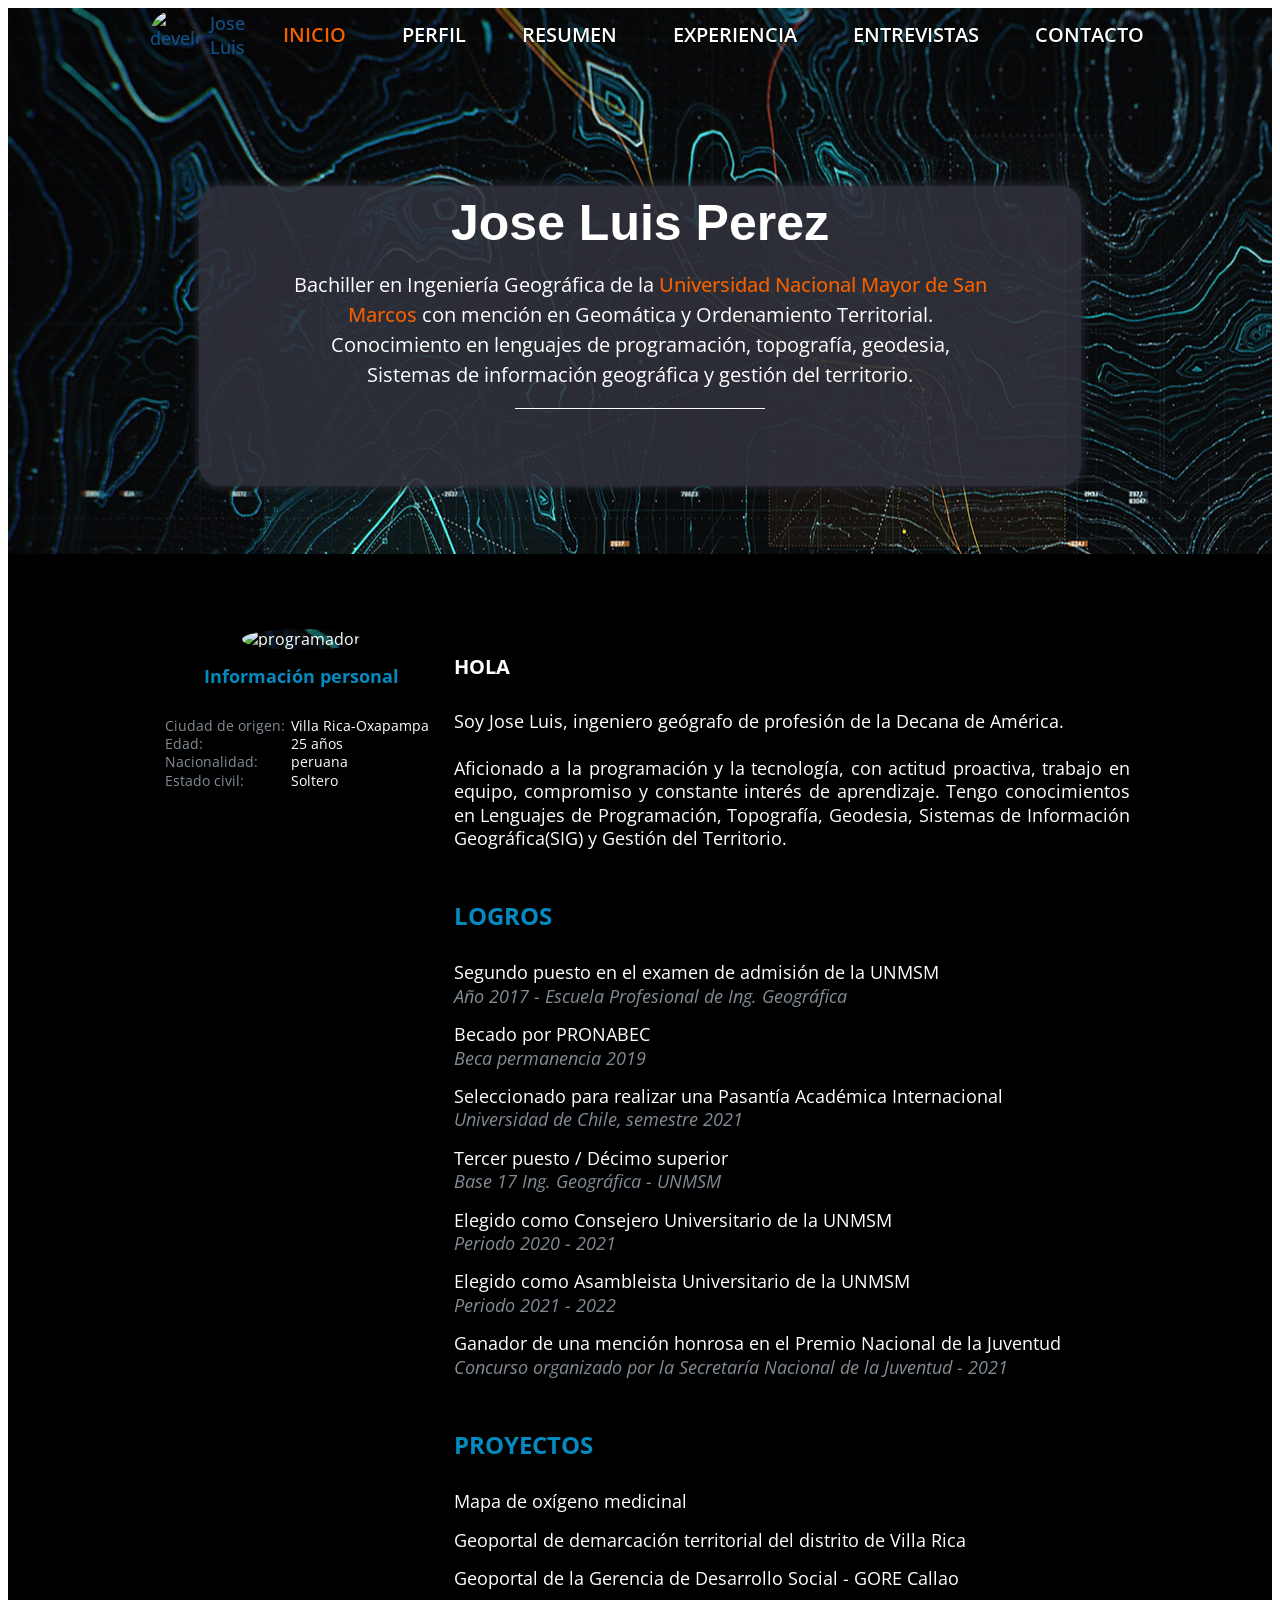
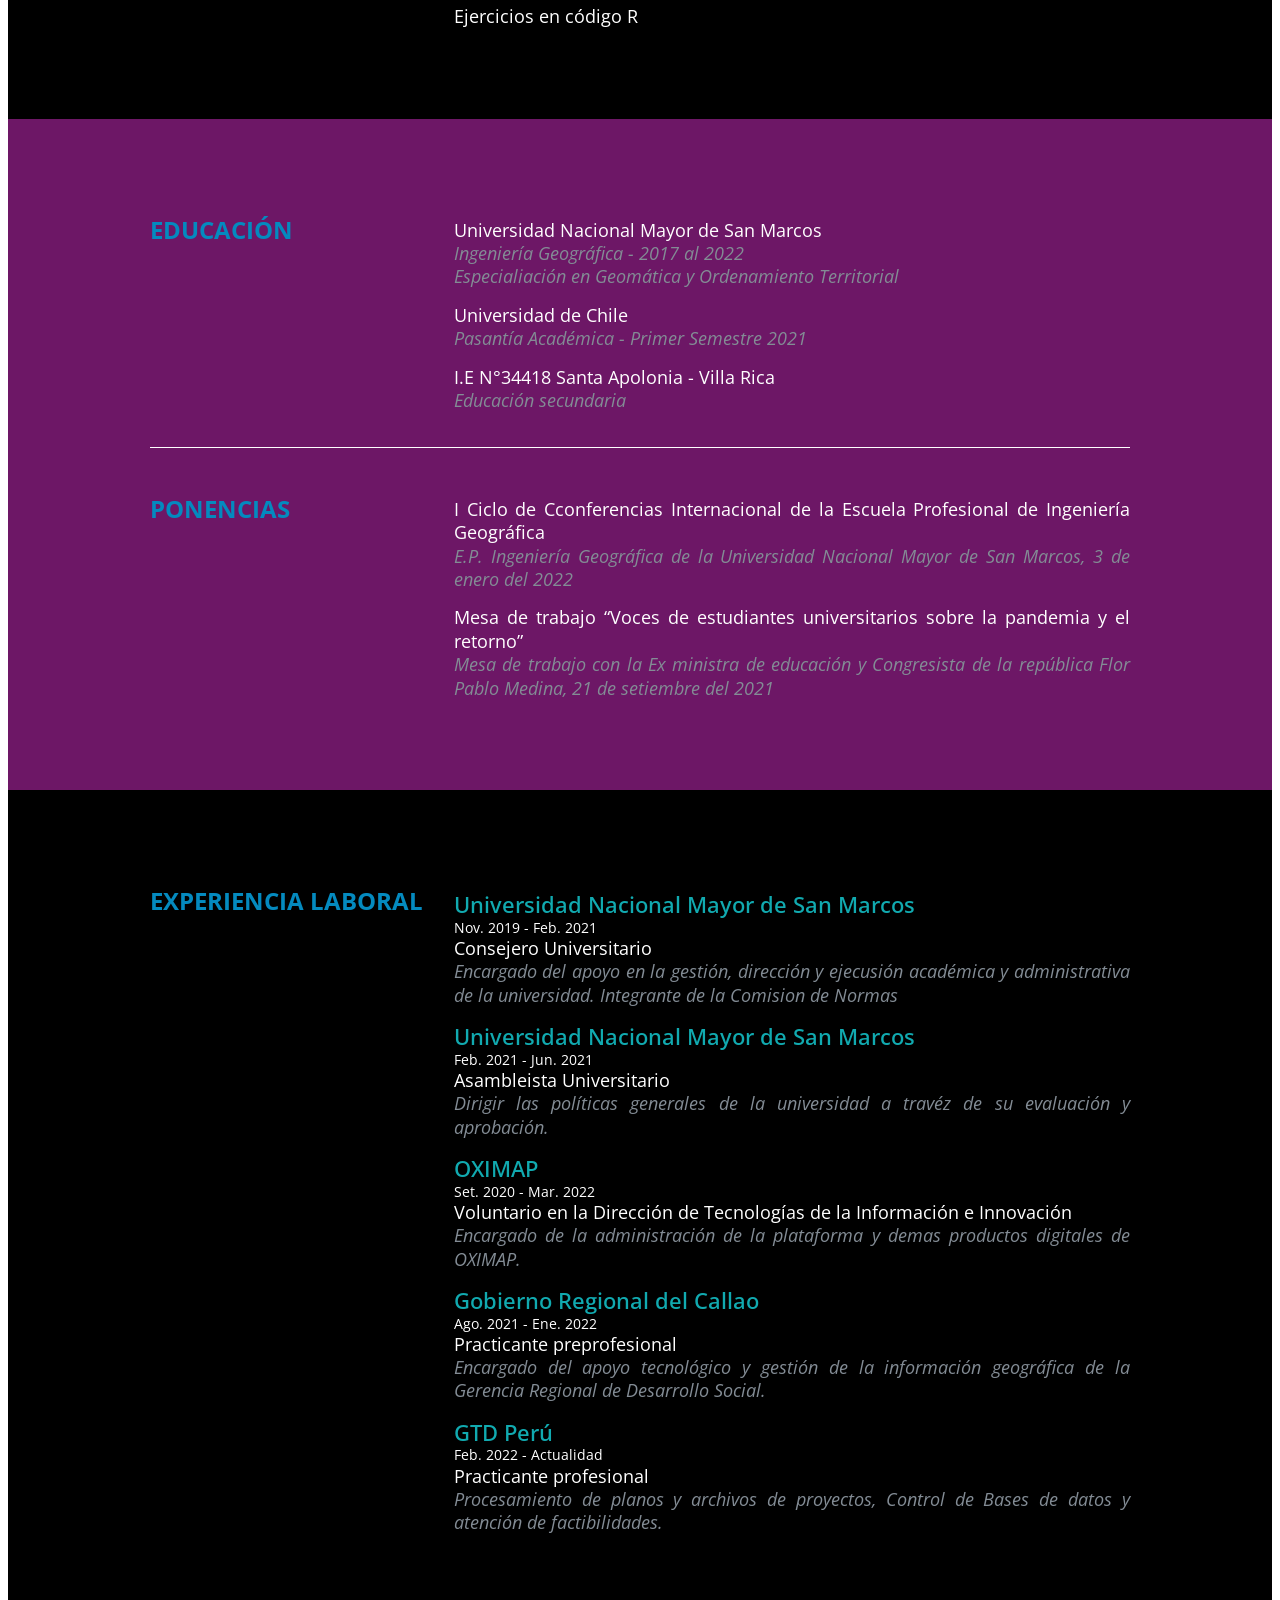
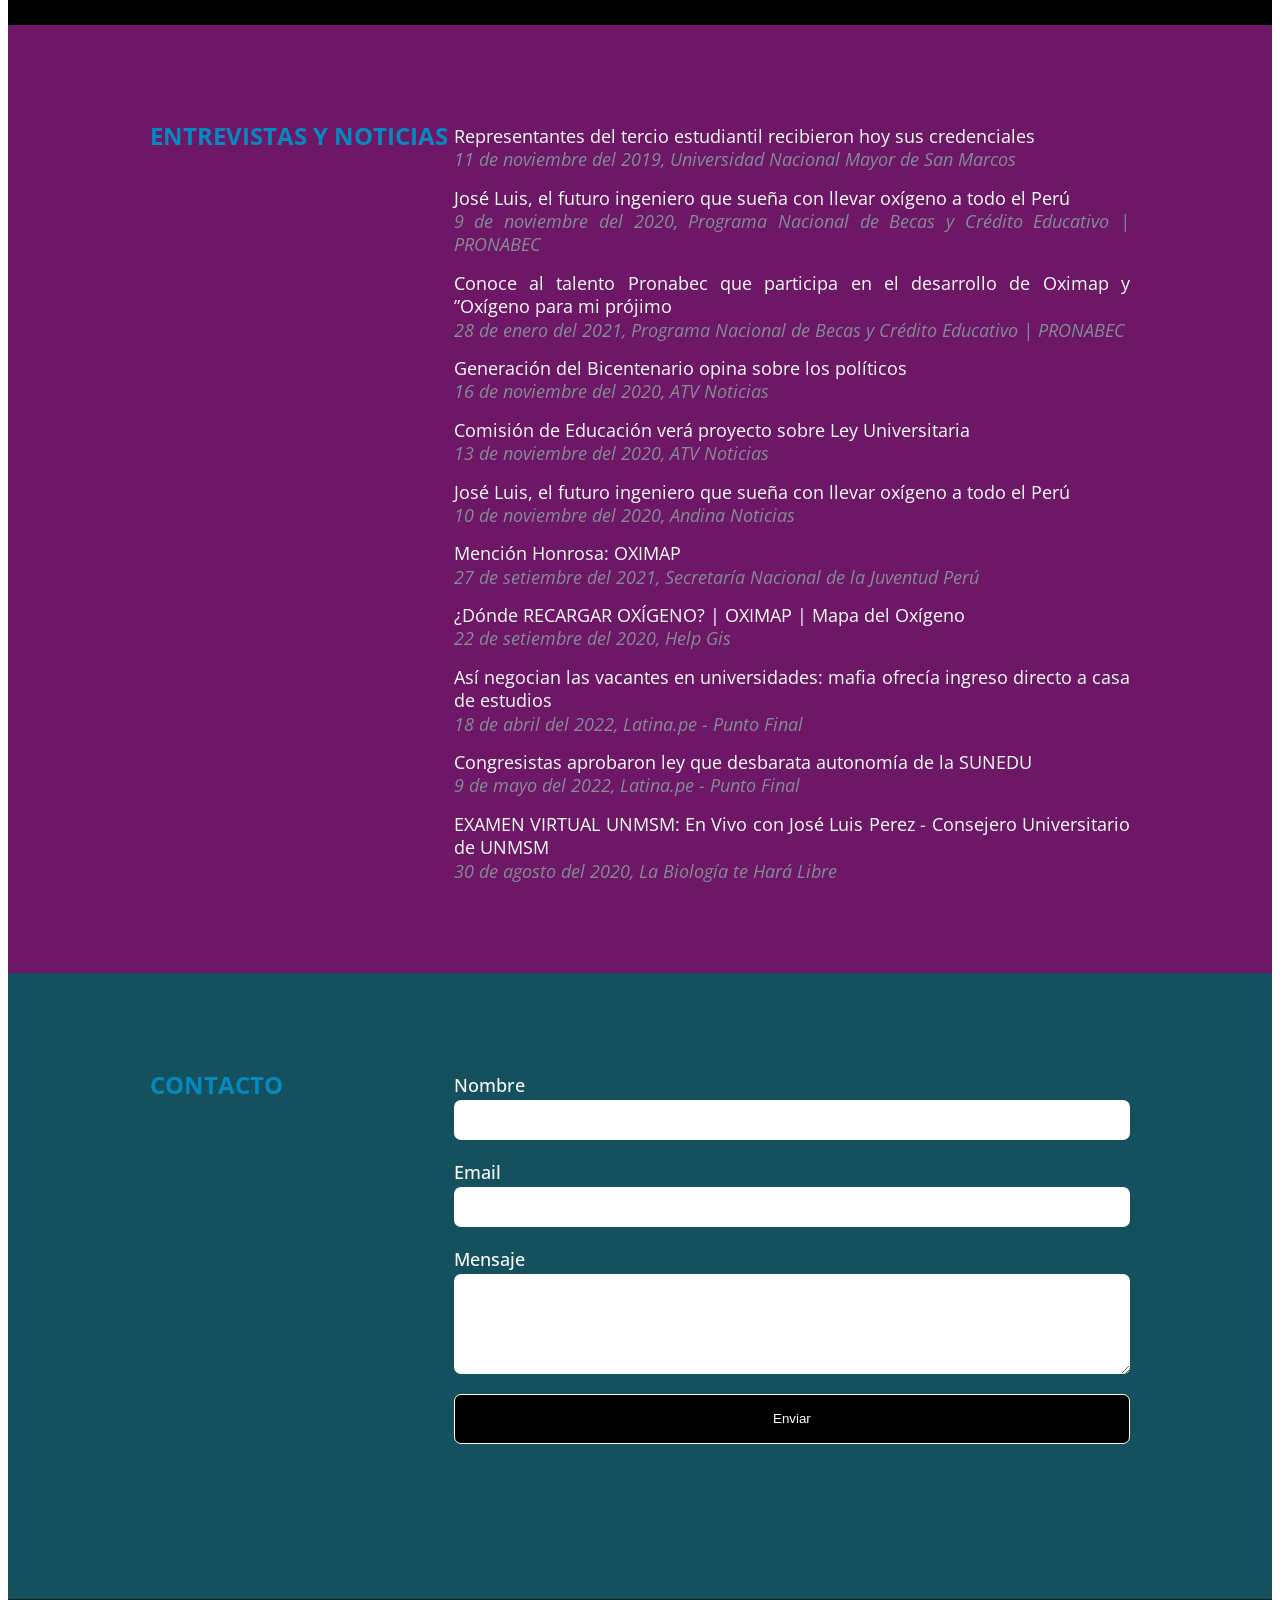
==== Index.html @ 19d686c1 "Primera versión, sin la sección de habilidades" ====
<!DOCTYPE html>
<html lang="es">

<head>
    <meta charset="UTF-8">
    <meta http-equiv="X-UA-Compatible" content="IE=edge">
    <meta name="viewport" content="width=device-width, initial-scale=1.0">
    <title>JPerez</title>
    <!-- Añadimos la fuente del texto desde https://fonts.google.com/ -->
    <link rel="preconnect" href="https://fonts.googleapis.com">
    <link rel="preconnect" href="https://fonts.gstatic.com" crossorigin>
    <link href="https://fonts.googleapis.com/css2?family=Open+Sans:wght@400;500;700&display=swap" rel="stylesheet">
    <!-- Añadimos la librería normalize, permite que el CSS se vea casi igual en todos los anvegadores -->
    <link rel="stylesheet" href="https://cdn.jsdelivr.net/npm/normalize.css@8.0.1/normalize.min.css">
    <link rel="stylesheet" href="STYLES/main.css">
    <link rel="stylesheet" href="STYLES/navbar.css">
    <link rel="stylesheet" href="STYLES/inicio.css">
    <link rel="stylesheet" href="STYLES/profile.css">
    <link rel="stylesheet" href="STYLES/contact.css">
    <link rel="stylesheet" href="STYLES/educacion.css">

    <script defer src="JS/app.js"></script>
    <script defer src="JS/iconos.js"></script>
</head>

<body>
    <header class="topheader">
        <nav class="topnav">
            <a href="#" class="logo">
                <img height="50" width="50p" src="IMAGENES/perfil.png" alt="developer">
                <div>
                    Jose Luis <br>
                </div>
            </a>
            <button class="open-menu" aria-label="Abrir menu">
                <img src="IMAGENES/hamburger-icon.svg" alt="abrir menu">
            </button>
            <ul class="menu">
                <button class="close-menu" aria-label="cerrar menu">
                    <img src="IMAGENES/close-icon.svg" alt="cerrar menu">
                </button>
                <li><a href="#profile" class="selected">Inicio</a></li>
                <li><a href="#inicio">Perfil</a></li>
                <li><a href="#education">Resumen</a></li>
                <li><a href="#experience">Experiencia</a></li>
                <li><a href="#news">Entrevistas</a></li>
                <li><a href="#contact">Contacto</a></li>
            </ul>
        </nav>
    </header>

    <div class="profile" id="profile">
        <section class="profile-contenido" id="profile">
            <div class="profile-banner">
                <h1>Jose Luis Perez</h1>
                <div class="banner-detail">
                    <p>Bachiller en Ingeniería Geográfica de la
                        <a class="profile-link" href="https://www.unmsm.edu.pe/">
                            Universidad Nacional Mayor de San Marcos</a>
                        con mención en Geomática y Ordenamiento
                        Territorial. Conocimiento en lenguajes de
                        programación, topografía,
                        geodesia, Sistemas de información
                        geográfica y gestión del territorio.
                    </p>
                </div>
                <div class="banner-line"></div>
                <div class="banner-redes">
                    <i class="fa-brands fa-github"></i>
                    <i class="fa-brands fa-linkedin"></i>
                    <i class="fa-solid fa-envelope"></i>
                </div>
            </div>
            <div class="profile-flecha">
                <li><a href="#inicio"><i class="fa-solid fa-circle-chevron-down"></i></a></li>
            </div>
        </section>
    </div>

    <div class="inicio contenedor">
        <section class="inicio-contenido contenedor-section" id="inicio">
            <div class="inicio-imagen">
                <img src="IMAGENES/perfil.png" alt="programador" class="foto">
                <h2>Información personal</h2>
                <div class="personal-information">
                    <div class="input">
                        <p>
                            Ciudad de origen:<br />
                            Edad:<br />
                            Nacionalidad:<br />
                            Estado civil:<br />
                        </p>
                    </div>
                    <div class="answers">
                        <p>
                            Villa Rica-Oxapampa<br />
                            25 años<br />
                            peruana<br />
                            Soltero<br />
                        </p>
                    </div>
                </div>
            </div>

            <div class="about contenedor-contenido">
                <div class="about-introduccion">
                    <h2 class="hola">Hola</h2>
                    <p>
                        Soy Jose Luis, ingeniero geógrafo de profesión de la Decana de América.<br /><br />
                        Aficionado a la programación y la tecnología, con actitud proactiva, trabajo en equipo,
                        compromiso y
                        constante
                        interés de aprendizaje. Tengo conocimientos en Lenguajes de Programación, Topografía,
                        Geodesia, Sistemas de Información Geográfica(SIG) y Gestión del Territorio.
                    </p>
                </div>
                <div class="about-logros">
                    <h2>Logros</h2>
                    <li><a href="">Segundo puesto en el examen de admisión de la UNMSM</a><br />Año 2017 - Escuela
                        Profesional de
                        Ing. Geográfica</li>
                    <li><a href="">Becado por PRONABEC</a><br />Beca permanencia 2019</li>
                    <li><a href="">Seleccionado para realizar una Pasantía Académica Internacional</a><br />Universidad
                        de Chile,
                        semestre 2021</li>
                    <li><a href="">Tercer puesto / Décimo superior</a><br />Base 17 Ing. Geográfica - UNMSM</li>
                    <li><a href="">Elegido como Consejero Universitario de la UNMSM</a><br />Periodo 2020 - 2021</li>
                    <li><a href="">Elegido como Asambleista Universitario de la UNMSM</a><br />Periodo 2021 - 2022</li>
                    <li><a href="">Ganador de una mención honrosa en el Premio Nacional de la Juventud</a><br />Concurso
                        organizado
                        por la Secretaría Nacional de la Juventud - 2021</li>
                </div>
                <div class="about-proyectos">
                    <h2>Proyectos</h2>
                    <li><a href="">Mapa de oxígeno medicinal</a></li>
                    <li><a href="">Geoportal de demarcación territorial del distrito de Villa Rica</a></li>
                    <li><a href="">Geoportal de la Gerencia de Desarrollo Social - GORE Callao</a></li>
                    <li><a href="">Ejercicios en código R</a></li>
                </div>
            </div>
        </section>
    </div>

    <div class="education contenedor" id="education">
        <div class="resumen">
            <section class="primera-parte education-section contenedor-section" id="education">
                <div class="education-title sub-titulo">
                    <h2>Educación</h2>
                </div>
                <div class="education-contenido contenedor-contenido">
                    <li><a href="">Universidad Nacional Mayor de San Marcos</a><br />
                        Ingeniería Geográfica - 2017 al 2022<br />
                        Especialiación en Geomática y Ordenamiento Territorial
                    </li>
                    <li><a href="">Universidad de Chile</a><br />
                        Pasantía Académica - Primer Semestre 2021
                    </li>
                    <li><a href="">I.E N°34418 Santa Apolonia - Villa Rica</a><br />
                        Educación secundaria
                    </li>
                </div>
            </section>
            <div class="education-line"></div>
            <section class="contenedor-section" id="education">
                <div class="sub-titulo">
                    <h2>Ponencias</h2>
                </div>
                <div class="contenedor-contenido">
                    <li><a href="">I Ciclo de Cconferencias Internacional de la Escuela Profesional de Ingeniería
                            Geográfica</a><br />
                        E.P. Ingeniería Geográfica de la Universidad Nacional Mayor de San Marcos, 3 de enero del 2022
                    </li>
                    <li><a href="https://www.facebook.com/FlorPabloMedina/videos/635062764181989">Mesa de trabajo “Voces
                            de
                            estudiantes universitarios sobre la pandemia y el retorno”</a><br />
                        Mesa de trabajo con la Ex ministra de educación y Congresista de la república Flor Pablo Medina,
                        21
                        de setiembre del 2021
                    </li>
                </div>
            </section>
        </div>
    </div>


    <div class="experiencia contenedor" id="experience">
        <section class="contenedor-section" id="experience">
            <div class="sub-titulo">
                <h2>Experiencia Laboral</h2>
            </div>
            <div class="contenedor-contenido">
                <li><a href="">Universidad Nacional Mayor de San Marcos</a><br />
                    <div class="calendar ">
                        <i class="fa-solid fa-calendar-days"></i>
                        Nov. 2019 - Feb. 2021
                    </div>
                    <div class="labor">
                        Consejero Universitario
                    </div>
                    Encargado del apoyo en la gestión, dirección y ejecusión académica y administrativa de la
                    universidad. Integrante de la Comision de Normas
                </li>
                <li><a href="">Universidad Nacional Mayor de San Marcos</a><br />
                    <div class="calendar">
                        <i class="fa-solid fa-calendar-days"></i>
                        Feb. 2021 - Jun. 2021
                    </div>
                    <div class="labor">
                        Asambleista Universitario
                    </div>
                    Dirigir las políticas generales de la universidad a travéz de su evaluación y aprobación.
                </li>
                <li><a href="">OXIMAP</a><br />
                    <div class="calendar">
                        <i class="fa-solid fa-calendar-days"></i>
                        Set. 2020 - Mar. 2022
                    </div>
                    <div class="labor">
                        Voluntario en la Dirección de Tecnologías de la Información e Innovación
                    </div>
                    Encargado de la administración de la plataforma y demas productos digitales de OXIMAP.
                </li>
                <li><a href="">Gobierno Regional del Callao</a><br />
                    <div class="calendar">
                        <i class="fa-solid fa-calendar-days"></i>
                        Ago. 2021 - Ene. 2022
                    </div>
                    <div class="labor">
                        Practicante preprofesional
                    </div>
                    Encargado del apoyo tecnológico y gestión de la información geográfica de la Gerencia
                    Regional de Desarrollo Social.
                </li>
                <li><a href="">GTD Perú</a><br />
                    <div class="calendar">
                        <i class="fa-solid fa-calendar-days"></i>
                        Feb. 2022 - Actualidad
                    </div>
                    <div class="labor">
                        Practicante profesional
                    </div>
                    Procesamiento de planos y archivos de proyectos, Control de Bases de datos y atención de
                    factibilidades.
                </li>
            </div>
        </section>
    </div>

    <div class="education contenedor" id="news">
        <section class="contenedor-section" id="news">
            <div class="sub-titulo">
                <h2>Entrevistas y Noticias</h2>
            </div>
            <div class="contenedor-contenido">
                <li><a href="https://www.facebook.com/1551UNMSM/photos/pcb.3152769778127585/3152750764796153/">
                        Representantes del tercio estudiantil recibieron hoy sus credenciales
                    </a><br />
                    11 de noviembre del 2019, Universidad Nacional Mayor de San Marcos
                </li>
                <li><a
                        href="https://www.pronabec.gob.pe/noticias/jose-luis-el-futuro-ingeniero-que-suena-con-llevar-oxigeno-a-todo-el-peru/">
                        José Luis, el futuro ingeniero que sueña con llevar oxígeno a todo el Perú
                    </a><br />
                    9 de noviembre del 2020, Programa Nacional de Becas y Crédito Educativo | PRONABEC
                </li>
                <li><a href="https://www.youtube.com/watch?v=A-KrjldNvfc">
                        Conoce al talento Pronabec que participa en el desarrollo de Oximap y ”Oxígeno para mi prójimo
                    </a><br />
                    28 de enero del 2021, Programa Nacional de Becas y Crédito Educativo | PRONABEC
                </li>
                <li><a href="https://youtu.be/leStaxHiexo?t=9033">
                        Generación del Bicentenario opina sobre los políticos
                    </a><br />
                    16 de noviembre del 2020, ATV Noticias
                </li>
                <li><a href="https://www.youtube.com/watch?v=Ioj52fuUBmc&t=4651s">
                        Comisión de Educación verá proyecto sobre Ley Universitaria
                    </a><br />
                    13 de noviembre del 2020, ATV Noticias
                </li>
                <li><a
                        href="https://andina.pe/agencia/noticia-pronabec-conoce-al-futuro-ingeniero-suena-llevar-oxigeno-a-todo-peru-820924.aspx">
                        José Luis, el futuro ingeniero que sueña con llevar oxígeno a todo el Perú
                    </a><br />
                    10 de noviembre del 2020, Andina Noticias
                </li>
                <li><a href="https://www.youtube.com/watch?v=OwfqSTOoCrE">
                        Mención Honrosa: OXIMAP
                    </a><br />
                    27 de setiembre del 2021, Secretaría Nacional de la Juventud Perú
                </li>
                <li><a href="https://www.youtube.com/watch?v=vzVKCTGkKNQ">
                        ¿Dónde RECARGAR OXÍGENO? | OXIMAP | Mapa del Oxígeno
                    </a><br />
                    22 de setiembre del 2020, Help Gis
                </li>
                <li><a href="https://www.youtube.com/watch?v=FSO4j8iU95E">
                        Así negocian las vacantes en universidades: mafia ofrecía ingreso directo a casa de estudios
                    </a><br />
                    18 de abril del 2022, Latina.pe - Punto Final
                </li>
                <li><a href="https://www.youtube.com/watch?v=YxY0qTRNfo4">
                        Congresistas aprobaron ley que desbarata autonomía de la SUNEDU
                    </a><br />
                    9 de mayo del 2022, Latina.pe - Punto Final
                </li>
                <li><a href="https://www.youtube.com/watch?v=G-pvaaAWw-k">
                        EXAMEN VIRTUAL UNMSM: En Vivo con José Luis Perez - Consejero Universitario de UNMSM
                    </a><br />
                    30 de agosto del 2020, La Biología te Hará Libre
                </li>
            </div>
        </section>
    </div>

    <div class="contact">
        <section class="contenedor-section" id="contact">
            <div class="contact-title">
                <h2>contacto</h2>
            </div>
            <div class="contact-contenido">
                <form class="contact-form" action="https://formsubmit.co/cca86bd34eac3fc21ce3fefd1dae3f4b"
                    method="POST">
                    <div class="contact-form-group">
                        <label for="name">Nombre</label>
                        <input required type="text" name="name" id="name">
                    </div>
                    <div class="contact-form-group">
                        <label for="email">Email</label>
                        <input required type="email" id="email" name="email">
                    </div>
                    <div class="contact-form-group">
                        <label for="message">Mensaje</label>
                        <textarea required name="message" id="message" rows="6"></textarea>
                    </div>

                    <button type="submit" class="contact-form-submit" value="enviar">Enviar</button>

                    <input type="hidden" name="_next" value="http://localhost:8000/">
                    <input type="hidden" name="_captcha" value="false">
                </form>
                <nav class="social">
                    <ul class="social-list">
                        <i><a href="" class="fa-brands fa-linkedin"></a></i>
                        <i><a href="" class="fa-solid fa-envelope"></a></i>
                        <i><a href="" class="fa-brands fa-square-whatsapp"></a></i>
                        <i><a href="" class="fa-brands fa-facebook-messenger"></a></i>
                    </ul>
                </nav>
            </div>
        </section>
    </div>

    <div class="pie-pagina contenedor">
    </div>
</body>

</html>
---- STYLES/main.css ----
/* Crear variables de color en CSS */
:root{
    --theme-color: rgb(255, 255, 255);
    --primary-color: #124f88;
    --secundary-color: #F7C331;
    --text-color-inverse: white;
    --text-color: rgb(0, 0, 0);
    --navbar-shallow-color: #e5e5e5;
    --menu-mobile-background-color: #3A4460;
    --background-description-color: #25272f;
    --menu-color: #F06000;
    --hover-color: #11aab0;
    --titulos-1:#048ABF;
    --sections-color: #838c95;
}

html{
    scroll-behavior: smooth;
}

section[id]{
    scroll-margin-top: 70px;
}

body{
    font-family: 'Open Sans', sans-serif;
    background-color: var(--te-color);
    color: var(--text-color);
    height: 100%;
    display: flex;
    flex-direction: column;
}

a {
    text-decoration: none;
    color: var(--text-color);
}

.horizontal-padding{
    padding-left: 25px;
    padding-right: 25px;
}

.vertical-padding{
    padding-top: 25px;
    padding-bottom: 25px;
}

@media (min-width: 950px){
    .horizontal-padding{
        padding-left: 70px;
        padding-right: 70px;
    }
    
    .vertical-padding{
        padding-top: 70px;
        padding-bottom: 70px;
    }
}



/* ESTILOS GENERALES PARA LAS SECCIONES */
.contenedor{
    text-align: justify;
    color: var(--text-color-inverse);
    line-height: 1.3;
    list-style: none;
    display: flex;
    flex-direction: column;
}

.contenedor-section{
    width: 80%;
    margin: 0 auto;
    margin-top: 30px;
    margin-bottom: 30px;
}

.sub-titulo{
    color: var(--titulos-1);
    text-transform: uppercase;
    text-align: left;
}

.contenedor-contenido p,
.contenedor-contenido h2,
.contenedor-contenido ul{
    margin: 0;
    padding: 0;
}

.contenedor li{
    color: var(--sections-color);
    font-size: 18px;
    font-style: oblique;
    margin-bottom: 15px;
}

.contenedor a{
    color: var(--text-color-inverse);
    font-style: normal;
    font-size: 18px;
}

.contenedor a:hover{
    color: var(--hover-color);
    transition: color 0.3s;
}


/* Vista de escritorio */
@media (min-width: 950px){
    .contenedor-section{
        display: flex;
        justify-content: space-between;
        max-width: 980px;
        width: 100%;
        margin-top: 75px;
        margin-bottom: 75px;
    }

    .contenedor-contenido{
        margin-top: 25px;
        width: 69%;
    }
}
---- STYLES/navbar.css ----
.topheader{
    position: fixed; /* barra de menu fija */
    left: 0;
    top: 0;
    width: 100%;
}

.topnav{
    display: flex; /* Poner elemntos en Fila */
    justify-content: space-between; /* Distribuir los elementos en el espacio existente */
    padding: 10px;
    max-width: 980px; /* Ancho max */
    margin: 0 auto;
}


/* LOGO */
.logo{
    display: flex;
    align-items: center; /* Elementos centrados en el eje horizontal*/
    font-size: 18px;
    font-weight: 500;
    color: var(--primary-color);
}

.logo div{
    padding:0 10px;
}

.logo img{
    border-radius: 50%;
} 


/* MENU */
.menu{
    display: flex;
    list-style: none;
    margin: 0;
    padding: 0;
}

.menu li{
    padding: 0 15px;
}

.menu a{
    color: var(--text-color-inverse);
    font-size: 20px;
    font-weight: 600;
    line-height: 50px; /* Central los elementos verticalmente */
    text-transform: uppercase; /* Poner en mayúscula los textos */
    position:relative;
    padding: 8px 13px;
    text-shadow: 0 0 2px #000000, 0 0 2px #000000;
}

.menu a.selected{
    color: var(--menu-color);
    transition: color 0.3s;
}

/* BOTONES DE MENU EN DISPOSITIVO DE ESCRITORIO */
.open-menu, .close-menu{
    display: none;
}

/* BOTONES DE MENU EN DISPOSITIVO MOBIL */
@media (max-width:950px){
    /* MENU */
    .menu{
        flex-direction: column;
        position: fixed;
        left: 0;
        top: 0;
        width: 100%;
        align-items: center;
        background-color: var(--menu-mobile-background-color);
        height: 100%;
        overflow-y: auto;
        opacity: 0;
        pointer-events: none;
        transition:opacity 0.3s;
    }
    
    .menu li{
        padding: 0;
    }
    
    .menu a{
        color: var(--text-color-inverse);
        line-height: 70px; /* Central los elemntos verticalmente */
        font-size: 25px;
    }    

    /* BOTONES DE MENU EN MOBILE */
    .open-menu, .close-menu{
        display: block;
        border: none;
        background: none;
        cursor: pointer;
    }

    .close-menu{
        align-self: flex-end; /* Alineado al final */
        padding: 20px 15px;
    }

    .menu_opened{
        opacity: 1;
        pointer-events: all;
    }

    /* Evitar que el icono se enmarque en un cuadrado al pasar el cursor por encima */
    .open-menu:focus:not(:focus-visible),
    .close-menu:focus:not(:focus-visible){
        outline: none;
    }

    .menu a.selected{
        color: var(--menu-color);
        transition: color 0.3s;
    }
}
---- STYLES/inicio.css ----
.profile{
    text-align: center;
    background: url("../IMAGENES/Fondo.png") no-repeat;
}

.profile-banner {
    width: 90%;
    margin: 0 auto;
    margin-top: 20%;
    background-color: rgba(47, 48, 58, 0.9);
    color: var(--text-color-inverse);
    font-size: 20px;
    line-height: 1.5;
    border-radius: 20px;
    box-shadow: 0 0  10px 2px var(--background-description-color);
}

.profile-banner h1{
    font-family: 'Open Sans - bold', sans-serif;
    font-size: 50px;
    margin-top: -2%;
    margin-bottom: 1%;
}

.profile-contenido{
    max-width: 980px;
    margin: 0 auto;
}

.profile-contenido p{
    max-width: 980px;
    width: 80%;
    margin: 0 auto;
}

.profile-link{
    color: var(--menu-color);
    font-weight: 500; 
}

.banner-redes i{
    padding: 0 10px;
    font-size: 40px;
    margin-bottom: 3%;
}

.banner-line{
    background-color: var(--theme-color);
    height: 0.5px;
    width: 250px;
    min-width: 250px;
    margin: 2% auto;
}

.profile-flecha i{
    color: var(--text-color-inverse);
    font-size: 50px;
    margin-top: 15%;
    margin-bottom: 5%;
}

.profile-link:hover,
.banner-redes i:hover,
.profile-flecha i:hover{
    color: var(--hover-color);
    transition: color 0.3s;
}


/* VISTA DE MOBILE */
@media (max-width: 950px){       
    .profile-banner {
        width: 80%;
        font-size: 15px;
    }
    
    .profile-banner h1{
        font-size: 40px;
    }
    
    .banner-redes i{
        font-size: 30px;
        margin-bottom: 4%;
    }
    
    .profile-flecha i{
        opacity: 0;
        pointer-events: none;
    }
}
---- STYLES/profile.css ----
.foto{
    width: 60%;
    max-width: 350px;
    border-radius: 50%;
    background: url("../IMAGENES/Fondo.png") no-repeat;
}

.inicio{
    background-color: black;
}

.inicio-contenido{
    margin-top: 75px;
}

.inicio-imagen{
    text-align: center;
}


.inicio-imagen h2{
    color: var(--titulos-1);
    font-size: 20px;
    font-weight: bold;
}

.personal-information{
    text-align: left;
    display: flex;
    width: 80%;
    margin: 0 auto;
    justify-content: space-between;
}

.input{
    color: var(--sections-color);
    margin-right: 10px;
    text-align: right;
    width: 50%;
}

.answers{
    width: 50%;
}

.about h2{
    color: var(--titulos-1);
    text-transform: uppercase;
    margin-top: 50px;
    margin-bottom: 30px;
}

.about-introduccion h2{
    color: var(--text-color-inverse);
    font-size: 20px;
    font-weight: bold;
    text-align: left;
    margin-top: 30px;
}

.about-introduccion p{
    font-size: 18px;
}


/* VISTA DE ESCRITORIO */
@media (min-width: 950px){    
    .inicio-contenido {
        justify-content: space-between;
        margin: 0 auto;
        max-width: 980px;
        display: flex;
        width: 100%;
        margin-bottom: 75px;
        margin-top: 75px;
    }

    .about-introduccion h2{
        margin-top: 0;
    }

    .inicio-imagen{
        width: 31%;
    }

    .foto{
        width: 70%;
    }

    .inicio-imagen h2{
        font-size: 18px;
    }
    
    .personal-information{
        font-size: 14px;
        width: 90%;
        margin-left: 5%;
    }

    .input{
        text-align: left;
        margin-right: 2px;
    }
    
    .answers{
        width: 60%;
    }
}
---- STYLES/contact.css ----
.contact{
    background-color: rgb(21, 80, 95);
    display: flex;
    flex-direction: column;
}

.contact-section{
    width: 80%;
    margin: 0 auto;
    margin-top: 30px;
}

.contact-contenido{
    color: var(--text-color-inverse);
    font-size: 18px;
    
    /* Usra grid */
    display: grid;
    gap: 25px; /* Separación vertical */
}

.contact-contenido p,
.contact-contenido h2,
.contact-contenido ul{
    margin: 0;
    padding: 0;
}

.contact-title{
    color: var(--titulos-1);
    text-transform: uppercase;
}

label{
    font-weight: 500;
}

.contact-form{
    display: grid;
    gap: 20px;
}

.contact-form-group{
    display: grid;
    gap: 3px;
}

.contact-form input,
.contact-form textarea{
    border-radius: 7px;
    border: none;
    height: 30px;
    padding: 5px 10px;
}

.contact-form textarea{
    height: auto;
    resize: vertical;
}

.contact-form-submit{
    width: 100%;
    height: 50px;

    background-color: var(--text-color);
    border-radius: 7px;
    color: var(--text-color-inverse);
    border: 1px solid var(--theme-color);
    cursor: pointer;
}

.contact-form-submit:hover{
    box-shadow: 0 0 14px var(--hover-color);
}

.social-list{
    text-align: center;
}

.social-list a{
    padding: 0 15px;
    font-size: 40px;
    color: var(--text-color-inverse);
}

.social-list a:hover{
    color: var(--hover-color);
    transition: color 0.3s;
}

@media (min-width: 950px){
    .contact{
        margin-top: 0;
    }

    .contact-section{
        display: flex;
        justify-content: space-between;
        max-width: 980px;
        width: 100%;
        margin-top: 75px;
    }

    .contact-contenido{
        margin-top: 25px;
        width: 69%;
    }
}
---- STYLES/educacion.css ----
/* EDUCACIÓN */
.education{
    background-color: rgb(109, 23, 102);
}

.primera-parte{
    margin-bottom: 40px;
}

.education-line {
    background-color: var(--theme-color);
    height: 0.5px;
    width: 80%;
    margin: 0 auto;
    }

@media (min-width: 950px){
    .education-line {
    background-color: var(--theme-color);
    height: 0.5px;
    width: 100%;
    max-width: 980px;
    margin: 0 auto;
    margin-top: -20px;
    margin-bottom: -50px;
    }
}   


/* EXPERIENCIA LABORAL */
.experiencia{
    background-color: black;
}

.experiencia a{
    color: var(--hover-color);
    font-weight: 550;
    font-size: 22px;
}

.calendar{
    font-style: normal;
    color: var(--theme-color);
    font-size: 14px;
}

.labor{
    font-style: normal;
    color: var(--theme-color);
}

.experiencia a:hover{
    color: var(--theme-color);
}


/* PIE DE PÁGINA */
.pie-pagina{
    height: 150px;
    background-color: rgb(25, 26, 20);
}
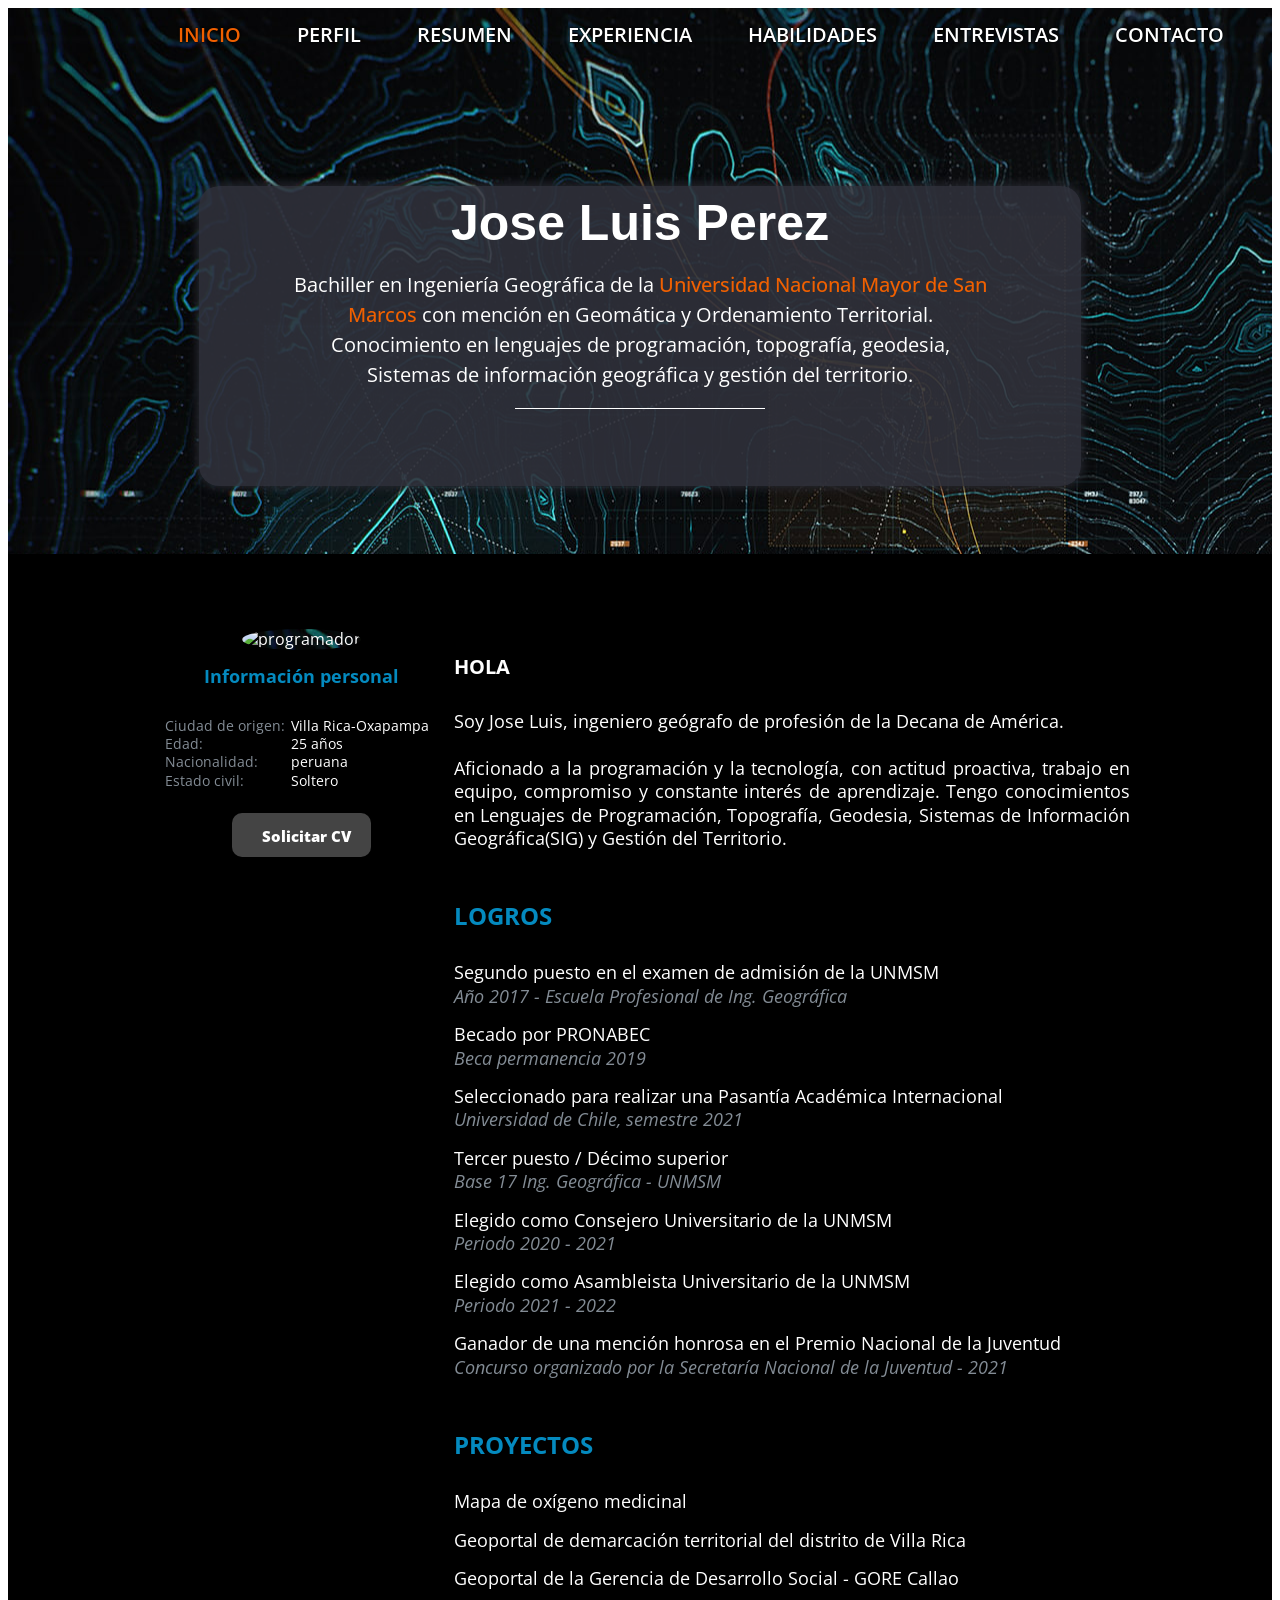
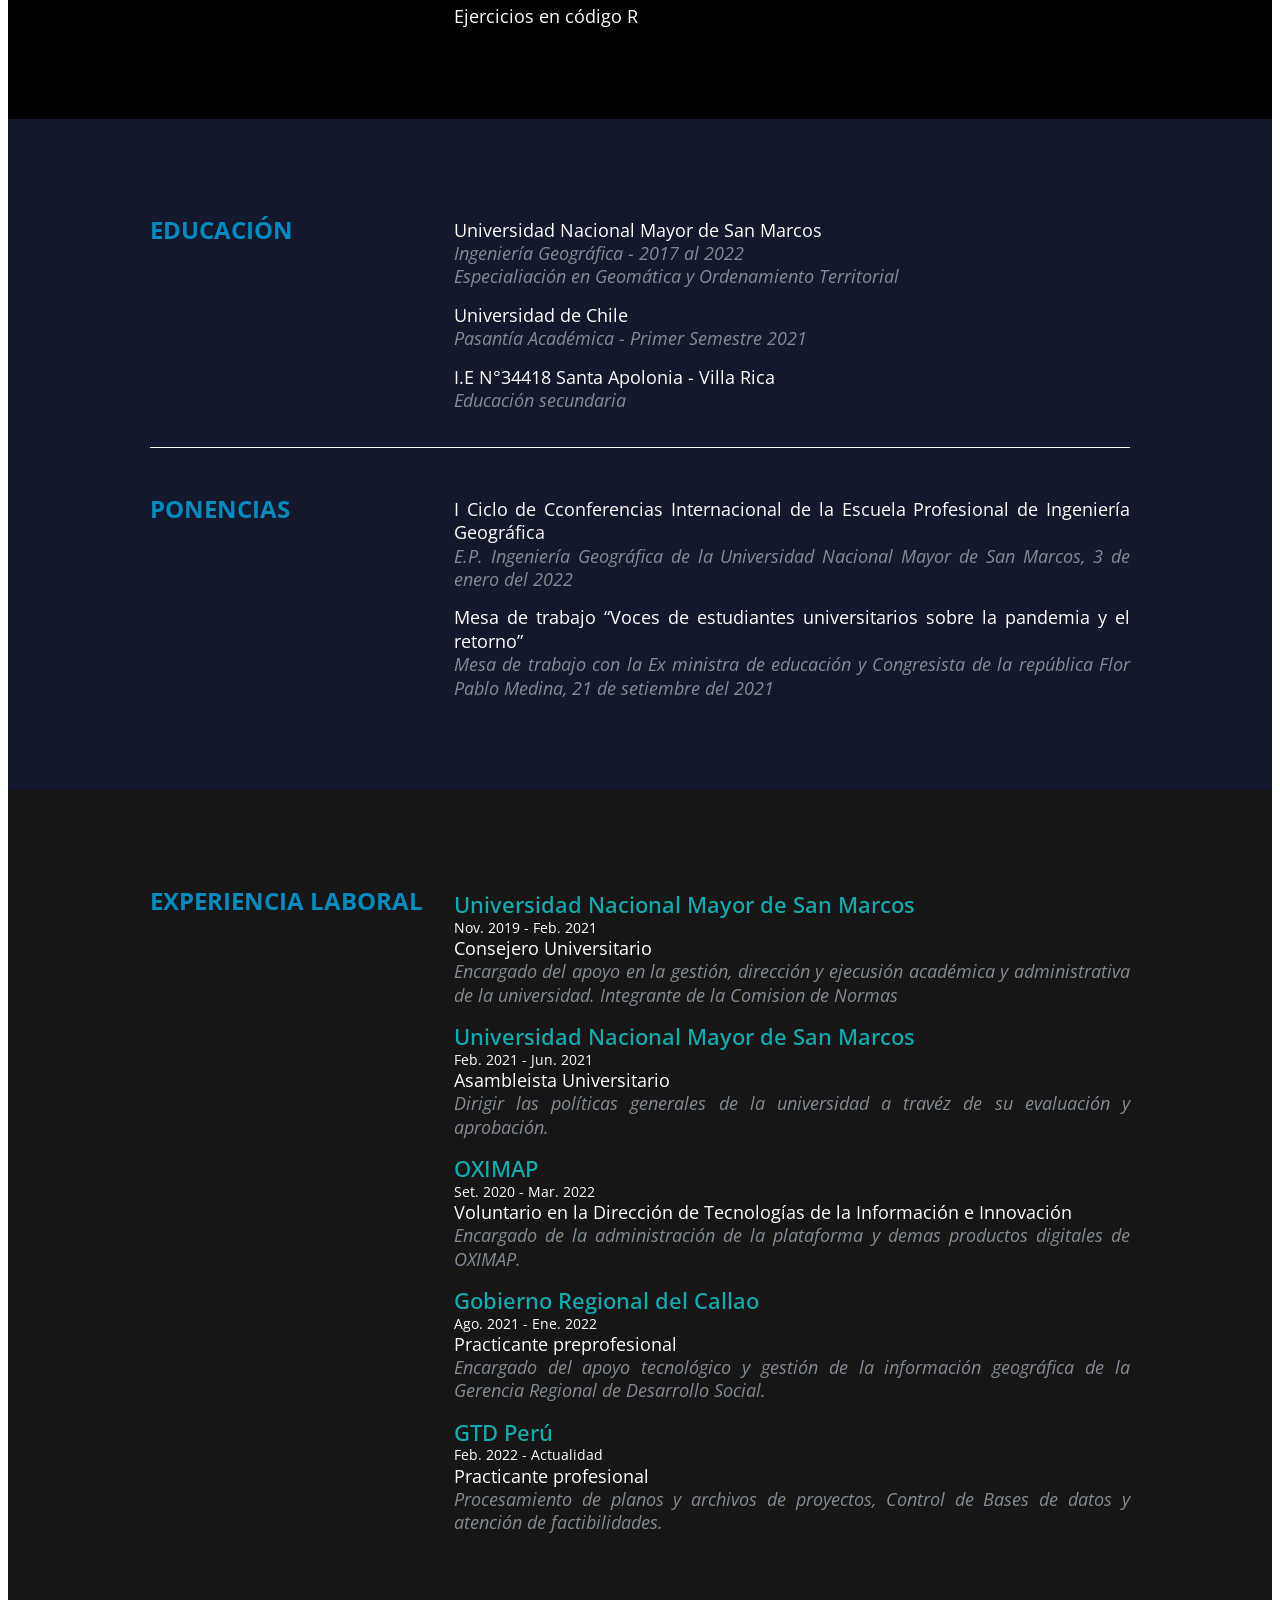
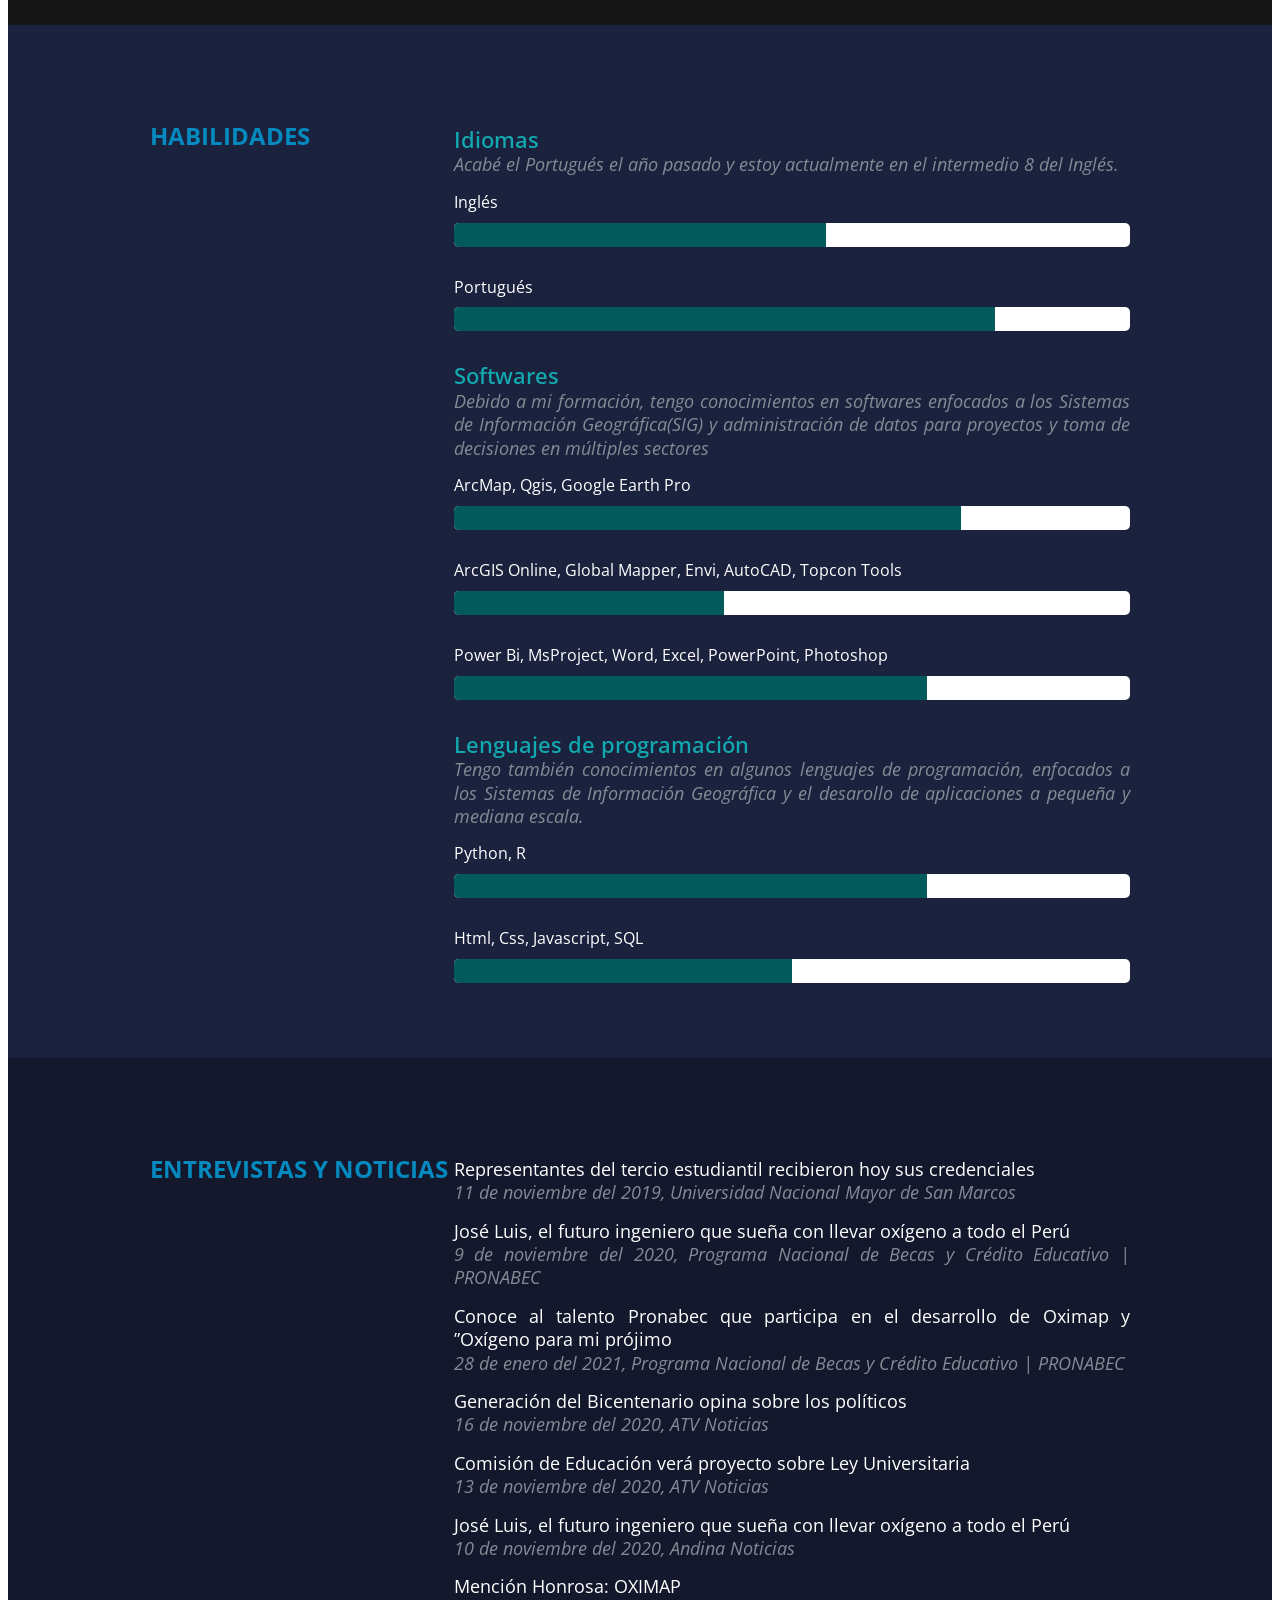
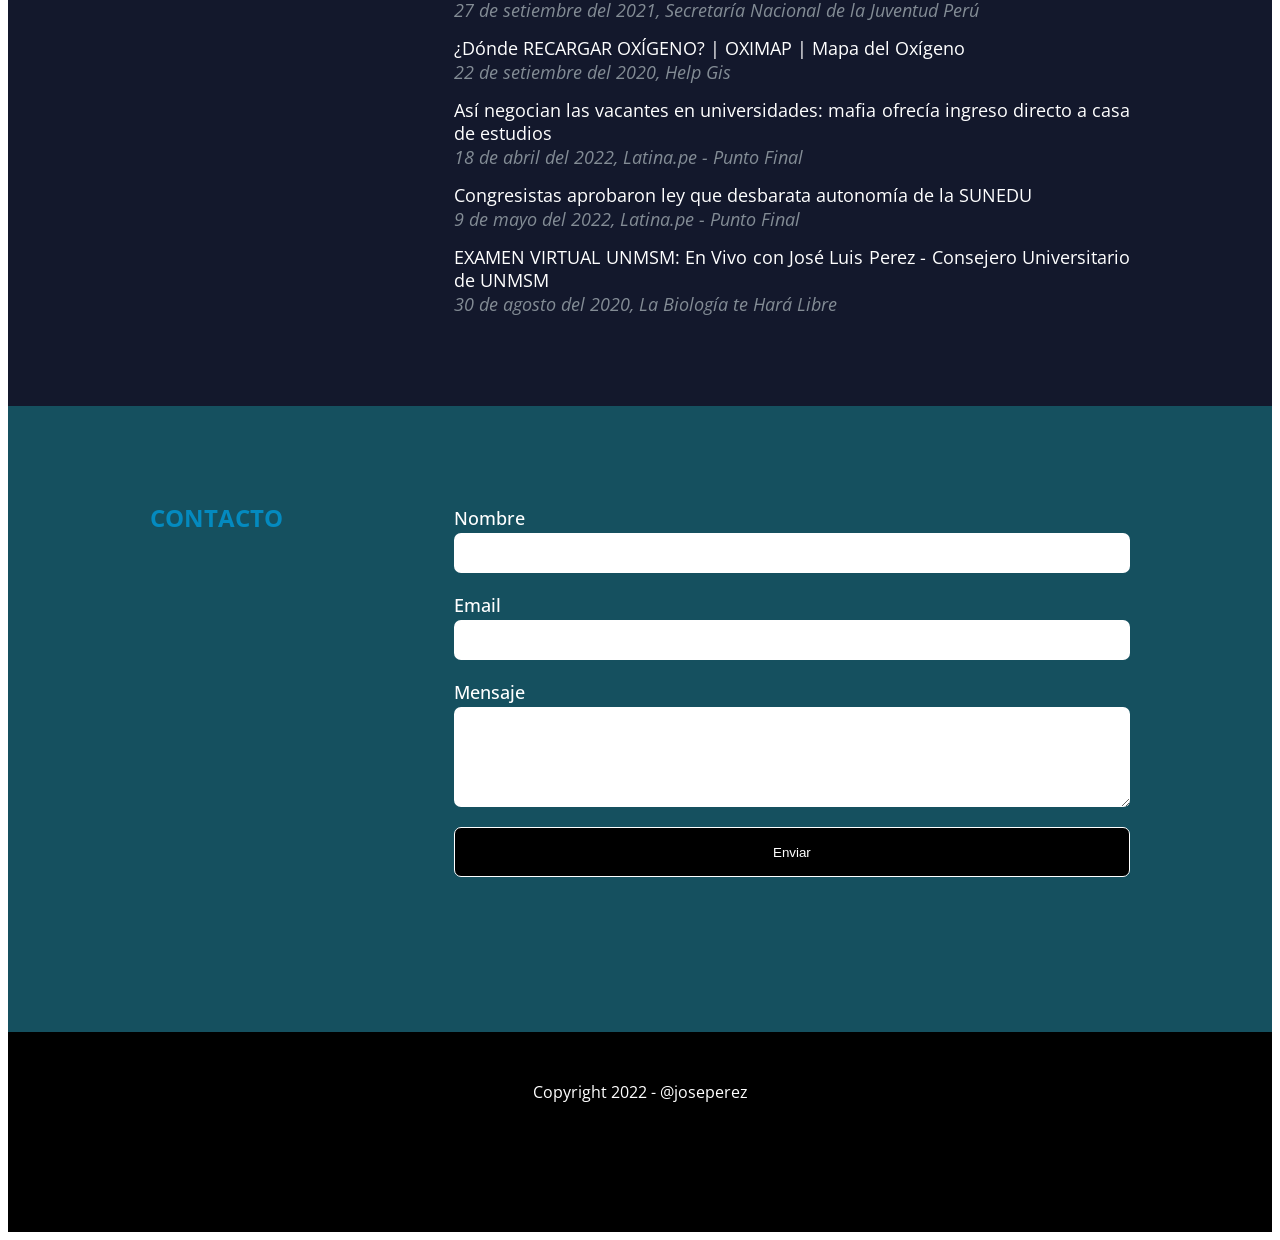
==== commit b4ccd840: "Portafolio mejorado, incluye barras de progreso en habilidades y botos de Solicitar CV" ====
--- a/Index.html
+++ b/Index.html
@@ -18,6 +18,7 @@
     <link rel="stylesheet" href="STYLES/profile.css">
     <link rel="stylesheet" href="STYLES/contact.css">
     <link rel="stylesheet" href="STYLES/educacion.css">
+    <link rel="stylesheet" href="STYLES/skills.css">
 
     <script defer src="JS/app.js"></script>
     <script defer src="JS/iconos.js"></script>
@@ -26,23 +27,24 @@
 <body>
     <header class="topheader">
         <nav class="topnav">
-            <a href="#" class="logo">
+            <!-- <a href="#" class="logo">
                 <img height="50" width="50p" src="IMAGENES/perfil.png" alt="developer">
                 <div>
                     Jose Luis <br>
                 </div>
-            </a>
+            </a> -->
             <button class="open-menu" aria-label="Abrir menu">
-                <img src="IMAGENES/hamburger-icon.svg" alt="abrir menu">
+                <i class="fa-solid fa-bars" alt="abrir menu"></i>
             </button>
             <ul class="menu">
                 <button class="close-menu" aria-label="cerrar menu">
-                    <img src="IMAGENES/close-icon.svg" alt="cerrar menu">
+                    <i class="fa-solid fa-x" alt="cerrar menu"></i>
                 </button>
                 <li><a href="#profile" class="selected">Inicio</a></li>
                 <li><a href="#inicio">Perfil</a></li>
                 <li><a href="#education">Resumen</a></li>
                 <li><a href="#experience">Experiencia</a></li>
+                <li><a href="#skills">Habilidades</a></li>
                 <li><a href="#news">Entrevistas</a></li>
                 <li><a href="#contact">Contacto</a></li>
             </ul>
@@ -99,6 +101,13 @@
                             Soltero<br />
                         </p>
                     </div>
+                </div>
+
+                <div class="dowload">
+                    <a href="#contact" class="dowload-buttom">
+                        <i class="fa fa-download"></i>
+                        <lang> Solicitar CV</lang>
+                    </a>
                 </div>
             </div>
 
@@ -246,6 +255,104 @@
         </section>
     </div>
 
+    <div class="habilidades contenedor">
+        <section class="contenedor-section" id="skills">
+            <div class="sub-titulo">
+                <h2>Habilidades</h2>
+            </div>
+
+            <div class="contenedor-contenido">
+                <li class="categorias-skills"><a href="">Idiomas</a><br />
+                    Acabé el Portugués el año pasado y estoy actualmente en el intermedio 8 del Inglés.
+                </li>
+                <div class="skills">
+                    <div class="detalles">
+                        <span>Inglés</span>
+                    </div>
+    
+                    <div class="barra">
+                        <div id="ingles-barra"></div>
+                    </div>
+                </div>
+    
+                <div class="skills">
+                    <div class="detalles">
+                        <span>Portugués</span>
+                    </div>
+    
+                    <div class="barra">
+                        <div id="portugues-barra"></div>
+                    </div>
+                </div>
+
+
+                <li class="categorias-skills"><a href="">Softwares</a><br />
+                    Debido a mi formación, tengo conocimientos en softwares 
+                    enfocados a los Sistemas de Información Geográfica(SIG) y administración 
+                    de datos para proyectos y toma de decisiones en múltiples sectores
+                </li>
+    
+                <div class="skills">
+                    <div class="detalles">
+                        <span>ArcMap, Qgis, Google Earth Pro</span>
+                    </div>
+    
+                    <div class="barra">
+                        <div id="arcgis-barra"></div>
+                    </div>
+                </div>
+    
+                <div class="skills">
+                    <div class="detalles">
+                        <span>ArcGIS Online, Global Mapper, Envi, AutoCAD, Topcon Tools</span>
+                    </div>
+    
+                    <div class="barra">
+                        <div id="autocad-barra"></div>
+                    </div>
+                </div>
+
+                <div class="skills">
+                    <div class="detalles">
+                        <span>Power Bi, MsProject, Word, Excel, PowerPoint, Photoshop</span>
+                    </div>
+    
+                    <div class="barra">
+                        <div id="microsoft-barra"></div>
+                    </div>
+                </div>
+
+
+                <li class="categorias-skills"><a href="">Lenguajes de programación</a><br />
+                    Tengo también conocimientos en algunos lenguajes de programación, enfocados 
+                    a los Sistemas de Información Geográfica y el desarollo de aplicaciones a pequeña y mediana escala.
+                </li>
+    
+                <div class="skills">
+                    <div class="detalles">
+                        <span>Python, R</span>
+                    </div>
+    
+                    <div class="barra">
+                        <div id="python-barra"></div>
+                    </div>
+                </div>
+    
+                <div class="skills">
+                    <div class="detalles">
+                        <span>Html, Css, Javascript, SQL</span>
+                    </div>
+    
+                    <div class="barra">
+                        <div id="html-barra"></div>
+                    </div>
+                </div>
+
+            </div>
+
+        </section>
+    </div>
+
     <div class="education contenedor" id="news">
         <section class="contenedor-section" id="news">
             <div class="sub-titulo">
@@ -312,6 +419,7 @@
             </div>
         </section>
     </div>
+
 
     <div class="contact">
         <section class="contenedor-section" id="contact">
@@ -352,7 +460,9 @@
     </div>
 
     <div class="pie-pagina contenedor">
+        <p>Copyright 2022 - @joseperez</p>
+        <li><a href="#profile"><i class="fa-solid fa-circle-chevron-up"></i></a></li>
+        
     </div>
 </body>
-
 </html>
--- a/STYLES/main.css
+++ b/STYLES/main.css
@@ -12,6 +12,7 @@
     --hover-color: #11aab0;
     --titulos-1:#048ABF;
     --sections-color: #838c95;
+    --fondo-color: rgb(27, 34, 62);
 }
 
 html{
--- a/STYLES/navbar.css
+++ b/STYLES/navbar.css
@@ -15,9 +15,9 @@
 
 
 /* LOGO */
-.logo{
+/* .logo{
     display: flex;
-    align-items: center; /* Elementos centrados en el eje horizontal*/
+    align-items: center; 
     font-size: 18px;
     font-weight: 500;
     color: var(--primary-color);
@@ -29,7 +29,7 @@
 
 .logo img{
     border-radius: 50%;
-} 
+}  */
 
 
 /* MENU */
@@ -75,7 +75,7 @@
         top: 0;
         width: 100%;
         align-items: center;
-        background-color: var(--menu-mobile-background-color);
+        background-color: var(--fondo-color);
         height: 100%;
         overflow-y: auto;
         opacity: 0;
@@ -99,6 +99,17 @@
         border: none;
         background: none;
         cursor: pointer;
+        margin-left: auto;
+    }
+
+    .open-menu i{
+        color: var(--menu-color);
+        font-size: 30px;
+    }
+
+    .close-menu i{
+        color: var(--text-color-inverse);
+        font-size: 30px;
     }
 
     .close-menu{
--- a/STYLES/profile.css
+++ b/STYLES/profile.css
@@ -41,6 +41,34 @@
 
 .answers{
     width: 50%;
+}
+
+/* BOOTON DESCARGAR CV */
+.dowload{
+    margin-top: 20px;
+    font-weight: 800;
+}
+
+.dowload lang{
+    font-size: 15px;
+    margin-left: 10px;
+}
+
+.dowload a:hover{
+    color: var(--text-color);
+}
+
+.dowload-buttom {
+    background: #444;
+    margin-top: 6px;
+    text-align: center;
+    padding: 10px 20px;
+    border-radius: 10px;
+    cursor: pointer;
+}
+
+.dowload-buttom:hover {
+    background-color: var(--theme-color);
 }
 
 .about h2{
--- a/STYLES/educacion.css
+++ b/STYLES/educacion.css
@@ -1,6 +1,6 @@
 /* EDUCACIÓN */
 .education{
-    background-color: rgb(109, 23, 102);
+    background-color: rgb(19, 24, 44);
 }
 
 .primera-parte{
@@ -29,7 +29,7 @@
 
 /* EXPERIENCIA LABORAL */
 .experiencia{
-    background-color: black;
+    background-color: rgb(23, 22, 22);
 }
 
 .experiencia a{
@@ -56,6 +56,15 @@
 
 /* PIE DE PÁGINA */
 .pie-pagina{
-    height: 150px;
-    background-color: rgb(25, 26, 20);
+    height: 200px;
+    background-color: var(--text-color);
+    text-align: center;
+}
+
+.pie-pagina p{
+    margin-top: 50px;
+}
+
+.pie-pagina i{
+    font-size: 50px;
 }
--- a/STYLES/skills.css
+++ b/STYLES/skills.css
@@ -0,0 +1,115 @@
+.habilidades{
+    background-color: var(--fondo-color);
+}
+
+.caja-padre{
+    width: 40%;
+    min-width: 590px;
+    transform: translate(-50%, -50%);
+    left: 50%;
+    top: 50%;
+    background-color: #035a5d;
+}
+
+
+.habilidades a{
+    color: var(--hover-color);
+    font-weight: 550;
+    font-size: 22px;
+    pointer-events: none;
+}
+
+/* HACER LA BARRA DE SKILLS */
+.skills:not(:last-child){
+    margin-bottom: 30px;
+}
+
+.detalles{
+    width: 100%;
+    display: flex;
+    justify-content: space-between;
+    margin-bottom: 10px;
+}
+
+.barra{
+    background-color: white;
+    border-radius: 5px;
+}
+
+.barra div{
+    width: 0;
+    height: 24px;
+    border-radius: 5px 0px 0px 5px;
+    background-color: #035a5d;
+}
+
+/* ANIMACIÓN */
+#ingles-barra{
+    animation: ingles-bar 2s forwards;
+}
+
+@keyframes ingles-bar{
+    100%{
+        width: 55%;
+    }
+}
+
+#portugues-barra{
+    animation: portugues-bar 2s forwards;
+}
+
+@keyframes portugues-bar{
+    100%{
+        width: 80%;
+    }
+}
+
+#arcgis-barra{
+    animation: arcgis-bar 2s forwards;
+}
+
+@keyframes arcgis-bar{
+    100%{
+        width: 75%;
+    }
+}
+
+#autocad-barra{
+    animation: autocad-bar 2s forwards;
+}
+
+@keyframes autocad-bar{
+    100%{
+        width: 40%;
+    }
+}
+
+#microsoft-barra{
+    animation: microsoft-bar 2s forwards;
+}
+
+@keyframes microsoft-bar{
+    100%{
+        width: 70%;
+    }
+}
+
+#python-barra{
+    animation: python-bar 2s forwards;
+}
+
+@keyframes python-bar{
+    100%{
+        width: 70%;
+    }
+}
+
+#html-barra{
+    animation: html-bar 2s forwards;
+}
+
+@keyframes html-bar{
+    100%{
+        width: 50%;
+    }
+}
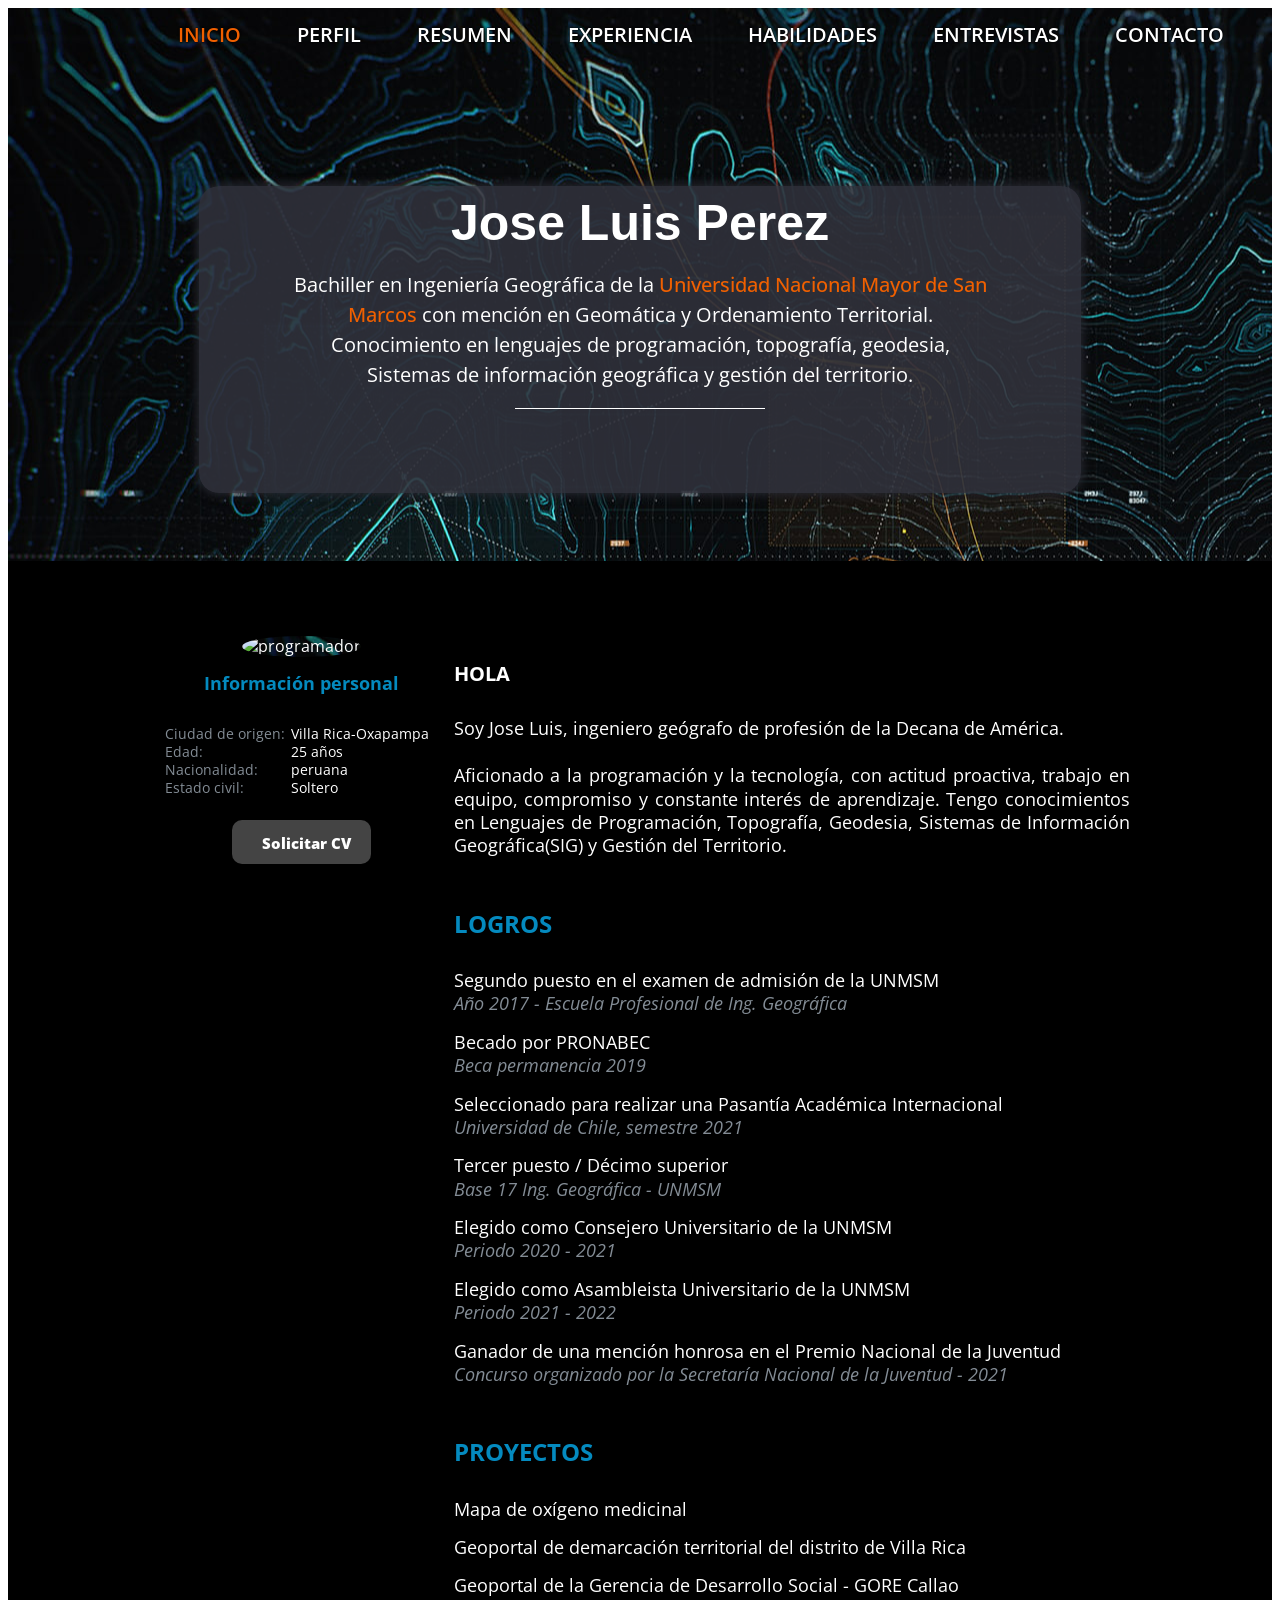
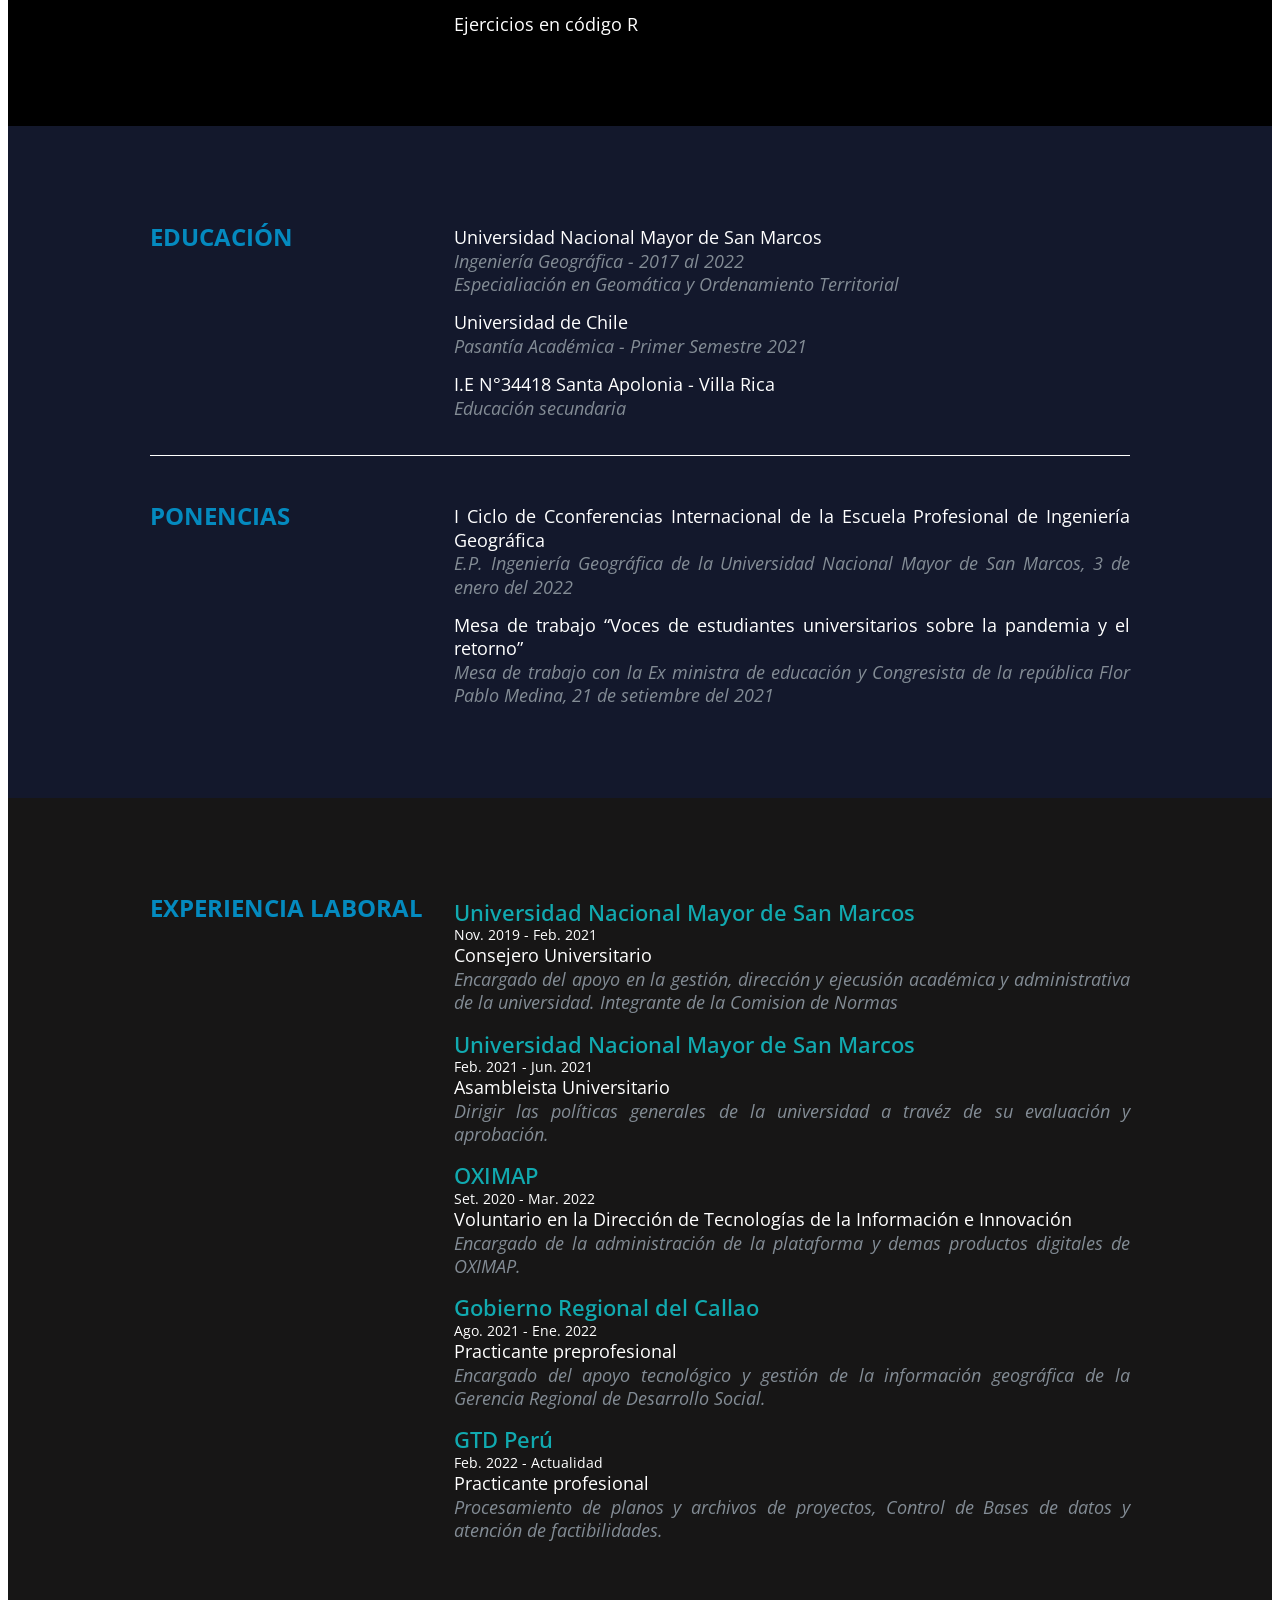
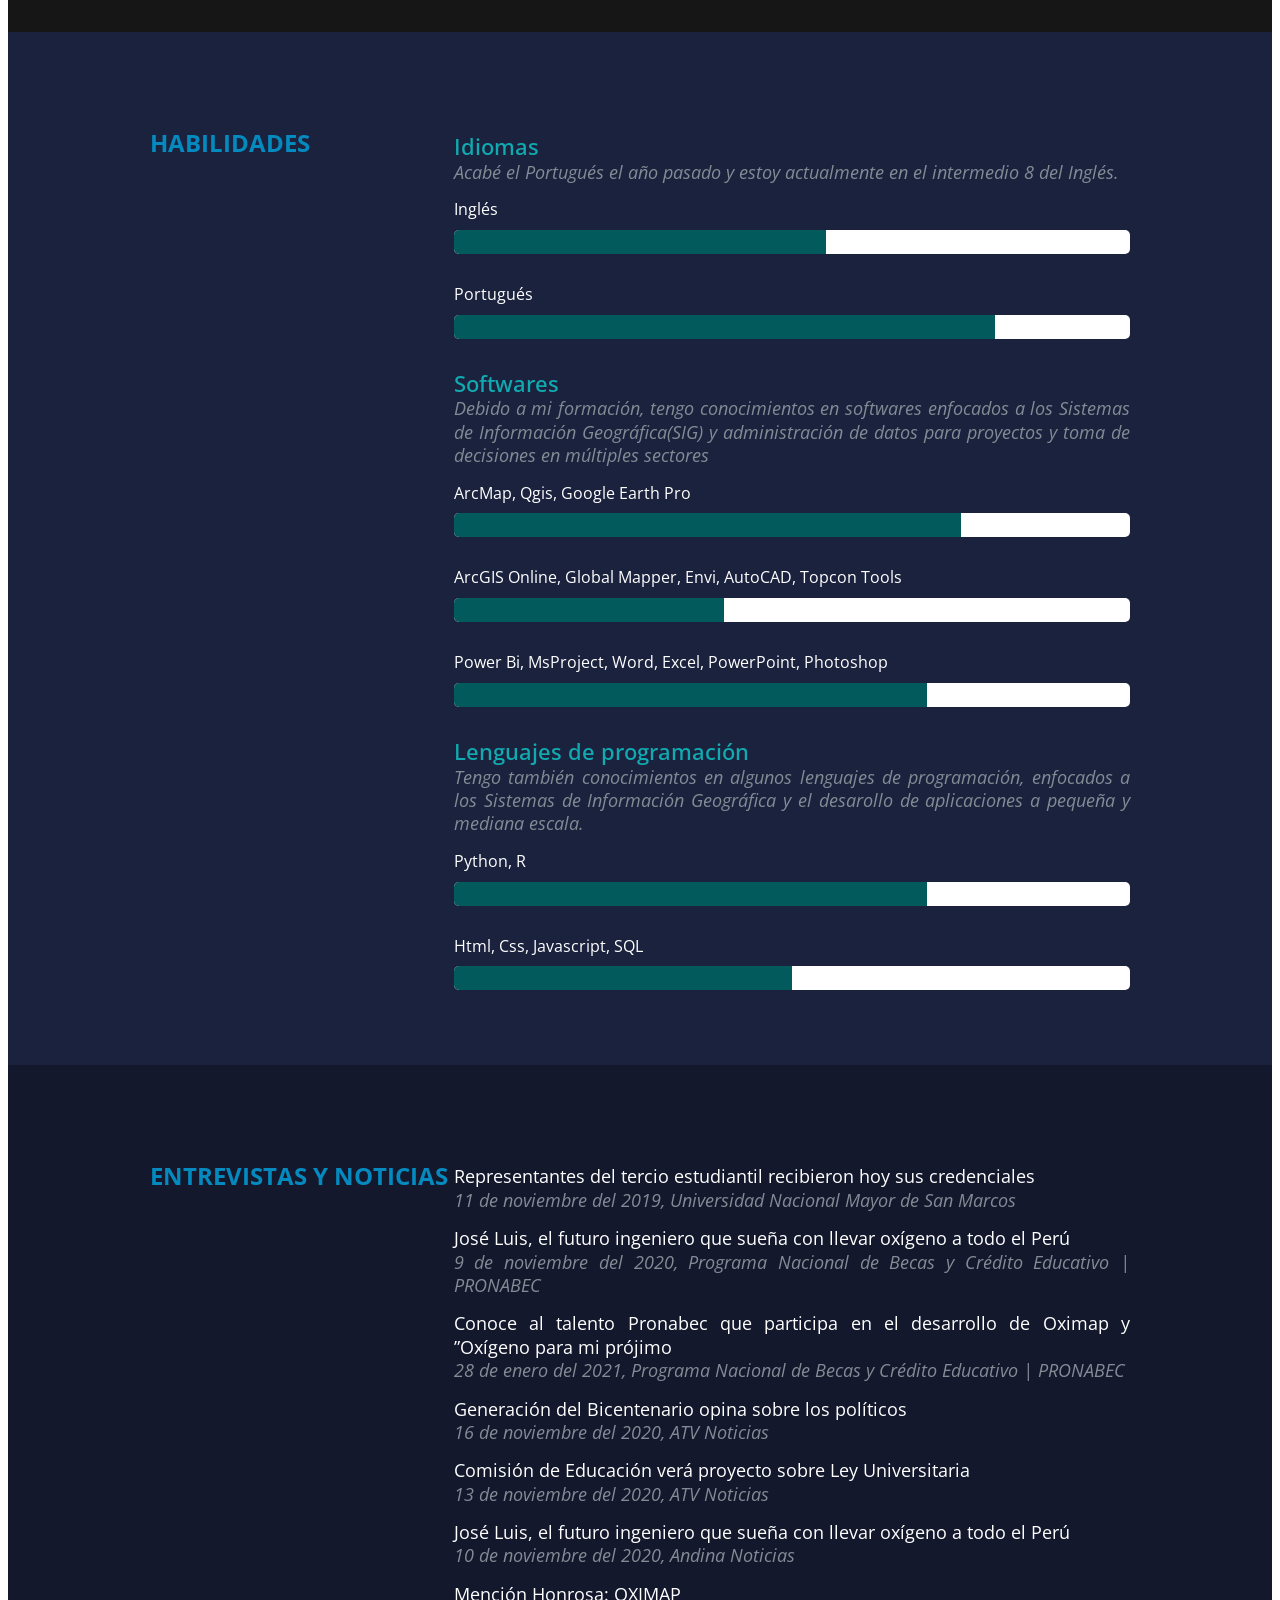
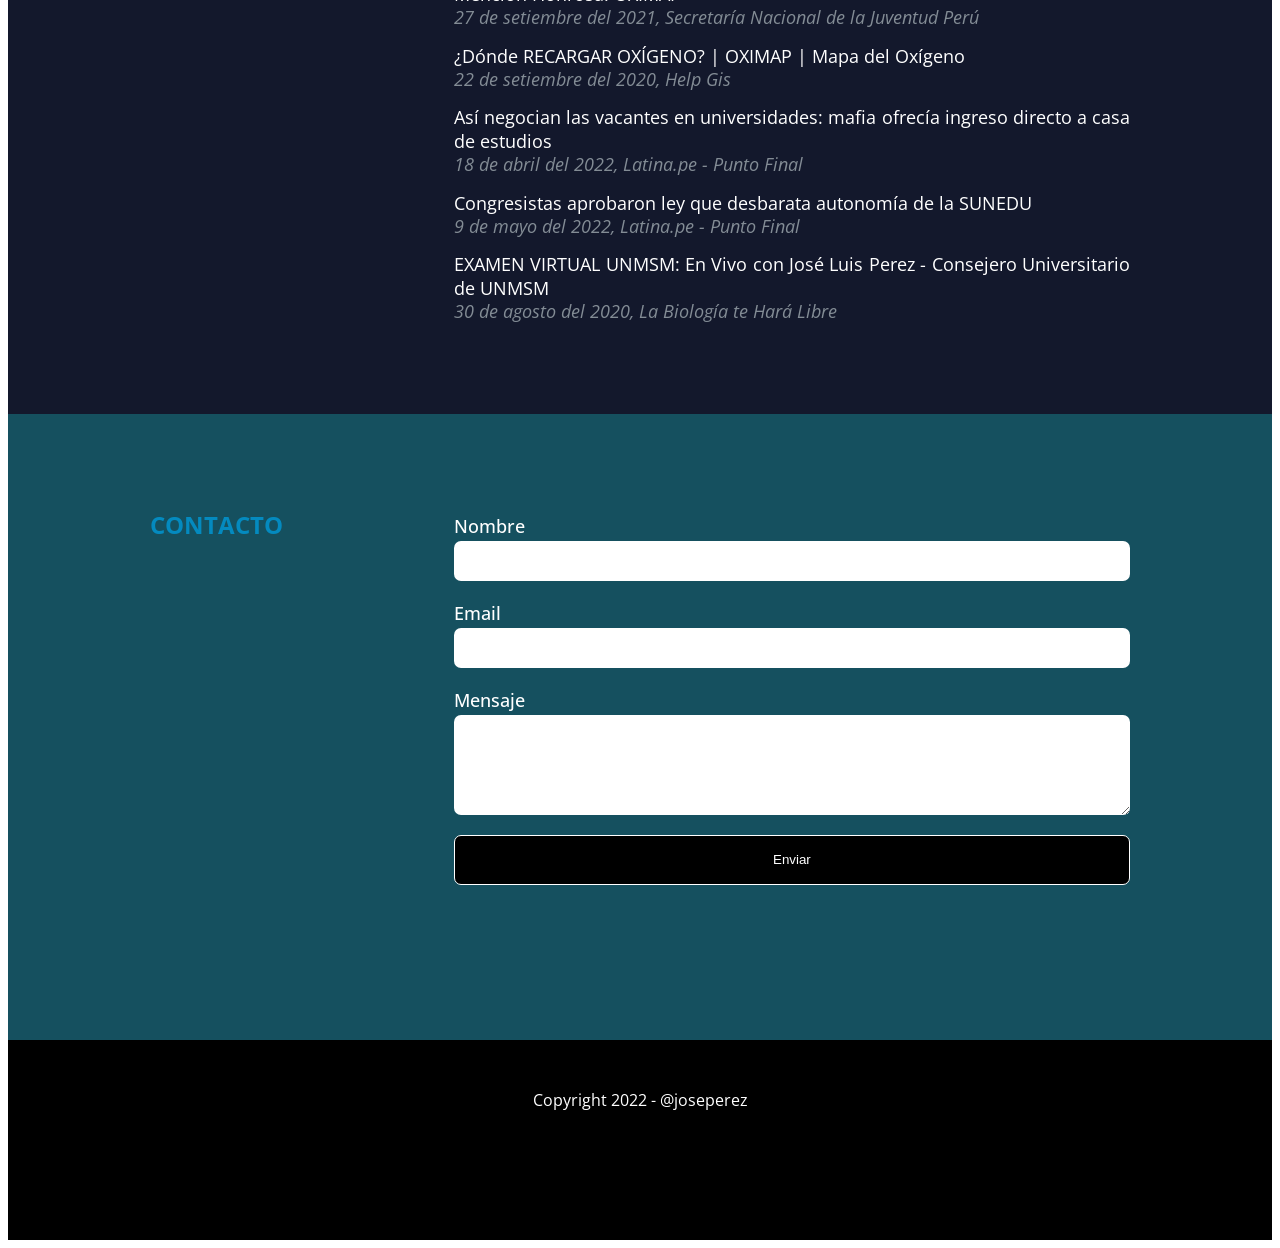
==== commit 98583410: "Commit para desplegar la página" ====
--- a/Index.html
+++ b/Index.html
@@ -68,9 +68,9 @@
                 </div>
                 <div class="banner-line"></div>
                 <div class="banner-redes">
-                    <i class="fa-brands fa-github"></i>
-                    <i class="fa-brands fa-linkedin"></i>
-                    <i class="fa-solid fa-envelope"></i>
+                    <i><a href="https://github.com/jose-luis15 " class="fa-brands fa-github"></a></i>
+                    <i><a href="https://www.linkedin.com/in/jose-luis-perez-ruiz-7aa6a318a/" class="fa-brands fa-linkedin"></a></i>
+                    <i><a href="mailto:jose.perez44@unmsm.edu.pe" class="fa-solid fa-envelope"></a></i>
                 </div>
             </div>
             <div class="profile-flecha">
@@ -125,17 +125,17 @@
                 </div>
                 <div class="about-logros">
                     <h2>Logros</h2>
-                    <li><a href="">Segundo puesto en el examen de admisión de la UNMSM</a><br />Año 2017 - Escuela
+                    <li><a href="./FILES/DIPLOMA-UNIVERSIDAD.pdf">Segundo puesto en el examen de admisión de la UNMSM</a><br />Año 2017 - Escuela
                         Profesional de
                         Ing. Geográfica</li>
-                    <li><a href="">Becado por PRONABEC</a><br />Beca permanencia 2019</li>
-                    <li><a href="">Seleccionado para realizar una Pasantía Académica Internacional</a><br />Universidad
+                    <li><a href="https://www.facebook.com/PRONABEC/photos/a.250121911791693/2143953892408476/">Becado por PRONABEC</a><br />Beca permanencia 2019</li>
+                    <li><a href="https://www.uchile.cl/">Seleccionado para realizar una Pasantía Académica Internacional</a><br />Universidad
                         de Chile,
                         semestre 2021</li>
                     <li><a href="">Tercer puesto / Décimo superior</a><br />Base 17 Ing. Geográfica - UNMSM</li>
-                    <li><a href="">Elegido como Consejero Universitario de la UNMSM</a><br />Periodo 2020 - 2021</li>
-                    <li><a href="">Elegido como Asambleista Universitario de la UNMSM</a><br />Periodo 2021 - 2022</li>
-                    <li><a href="">Ganador de una mención honrosa en el Premio Nacional de la Juventud</a><br />Concurso
+                    <li><a href="./FILES/CONSEJO-UNIVERSITARIO.pdf">Elegido como Consejero Universitario de la UNMSM</a><br />Periodo 2020 - 2021</li>
+                    <li><a href="./FILES/ASAMBLEA-UNIVERSITARIA.pdf">Elegido como Asambleista Universitario de la UNMSM</a><br />Periodo 2021 - 2022</li>
+                    <li><a href="https://www.facebook.com/senajuperu/photos/a.300405096678768/4590556967663538/">Ganador de una mención honrosa en el Premio Nacional de la Juventud</a><br />Concurso
                         organizado
                         por la Secretaría Nacional de la Juventud - 2021</li>
                 </div>
@@ -157,14 +157,14 @@
                     <h2>Educación</h2>
                 </div>
                 <div class="education-contenido contenedor-contenido">
-                    <li><a href="">Universidad Nacional Mayor de San Marcos</a><br />
+                    <li><a href="https://www.unmsm.edu.pe/">Universidad Nacional Mayor de San Marcos</a><br />
                         Ingeniería Geográfica - 2017 al 2022<br />
                         Especialiación en Geomática y Ordenamiento Territorial
                     </li>
-                    <li><a href="">Universidad de Chile</a><br />
+                    <li><a href="https://www.uchile.cl/">Universidad de Chile</a><br />
                         Pasantía Académica - Primer Semestre 2021
                     </li>
-                    <li><a href="">I.E N°34418 Santa Apolonia - Villa Rica</a><br />
+                    <li><a href="https://www.facebook.com/profile.php?id=100063772256523">I.E N°34418 Santa Apolonia - Villa Rica</a><br />
                         Educación secundaria
                     </li>
                 </div>
@@ -175,7 +175,7 @@
                     <h2>Ponencias</h2>
                 </div>
                 <div class="contenedor-contenido">
-                    <li><a href="">I Ciclo de Cconferencias Internacional de la Escuela Profesional de Ingeniería
+                    <li><a href="https://www.facebook.com/Pagina.Estudiantes/videos/846902085997395/">I Ciclo de Cconferencias Internacional de la Escuela Profesional de Ingeniería
                             Geográfica</a><br />
                         E.P. Ingeniería Geográfica de la Universidad Nacional Mayor de San Marcos, 3 de enero del 2022
                     </li>
@@ -198,7 +198,7 @@
                 <h2>Experiencia Laboral</h2>
             </div>
             <div class="contenedor-contenido">
-                <li><a href="">Universidad Nacional Mayor de San Marcos</a><br />
+                <li><a href="https://www.unmsm.edu.pe/">Universidad Nacional Mayor de San Marcos</a><br />
                     <div class="calendar ">
                         <i class="fa-solid fa-calendar-days"></i>
                         Nov. 2019 - Feb. 2021
@@ -209,7 +209,7 @@
                     Encargado del apoyo en la gestión, dirección y ejecusión académica y administrativa de la
                     universidad. Integrante de la Comision de Normas
                 </li>
-                <li><a href="">Universidad Nacional Mayor de San Marcos</a><br />
+                <li><a href="https://www.unmsm.edu.pe/">Universidad Nacional Mayor de San Marcos</a><br />
                     <div class="calendar">
                         <i class="fa-solid fa-calendar-days"></i>
                         Feb. 2021 - Jun. 2021
@@ -219,7 +219,7 @@
                     </div>
                     Dirigir las políticas generales de la universidad a travéz de su evaluación y aprobación.
                 </li>
-                <li><a href="">OXIMAP</a><br />
+                <li><a href="https://www.linkedin.com/company/oximap/mycompany/">OXIMAP</a><br />
                     <div class="calendar">
                         <i class="fa-solid fa-calendar-days"></i>
                         Set. 2020 - Mar. 2022
@@ -229,7 +229,7 @@
                     </div>
                     Encargado de la administración de la plataforma y demas productos digitales de OXIMAP.
                 </li>
-                <li><a href="">Gobierno Regional del Callao</a><br />
+                <li><a href="https://www.gob.pe/regioncallao">Gobierno Regional del Callao</a><br />
                     <div class="calendar">
                         <i class="fa-solid fa-calendar-days"></i>
                         Ago. 2021 - Ene. 2022
@@ -240,7 +240,7 @@
                     Encargado del apoyo tecnológico y gestión de la información geográfica de la Gerencia
                     Regional de Desarrollo Social.
                 </li>
-                <li><a href="">GTD Perú</a><br />
+                <li><a href="https://www.gtdperu.com/">GTD Perú</a><br />
                     <div class="calendar">
                         <i class="fa-solid fa-calendar-days"></i>
                         Feb. 2022 - Actualidad
@@ -449,10 +449,10 @@
                 </form>
                 <nav class="social">
                     <ul class="social-list">
-                        <i><a href="" class="fa-brands fa-linkedin"></a></i>
-                        <i><a href="" class="fa-solid fa-envelope"></a></i>
-                        <i><a href="" class="fa-brands fa-square-whatsapp"></a></i>
-                        <i><a href="" class="fa-brands fa-facebook-messenger"></a></i>
+                        <i><a href="https://www.linkedin.com/in/jose-luis-perez-ruiz-7aa6a318a/" class="fa-brands fa-linkedin"></a></i>
+                        <i><a href="mailto:jose.perez44@unmsm.edu.pe" class="fa-solid fa-envelope"></a></i>
+                        <i><a href="https://api.whatsapp.com/send?phone=51913371223" class="fa-brands fa-square-whatsapp"></a></i>
+                        <i><a href="http://m.me/joseluis.perezruiz.549?ref=INTENCION" class="fa-brands fa-facebook-messenger"></a></i>
                     </ul>
                 </nav>
             </div>
--- a/STYLES/inicio.css
+++ b/STYLES/inicio.css
@@ -38,10 +38,11 @@
     font-weight: 500; 
 }
 
-.banner-redes i{
+.banner-redes a{
     padding: 0 10px;
-    font-size: 40px;
+    font-size: 45px;
     margin-bottom: 3%;
+    color: var(--text-color-inverse);
 }
 
 .banner-line{
@@ -60,7 +61,7 @@
 }
 
 .profile-link:hover,
-.banner-redes i:hover,
+.banner-redes a:hover,
 .profile-flecha i:hover{
     color: var(--hover-color);
     transition: color 0.3s;
@@ -78,8 +79,8 @@
         font-size: 40px;
     }
     
-    .banner-redes i{
-        font-size: 30px;
+    .banner-redes a{
+        font-size: 35px;
         margin-bottom: 4%;
     }
     
